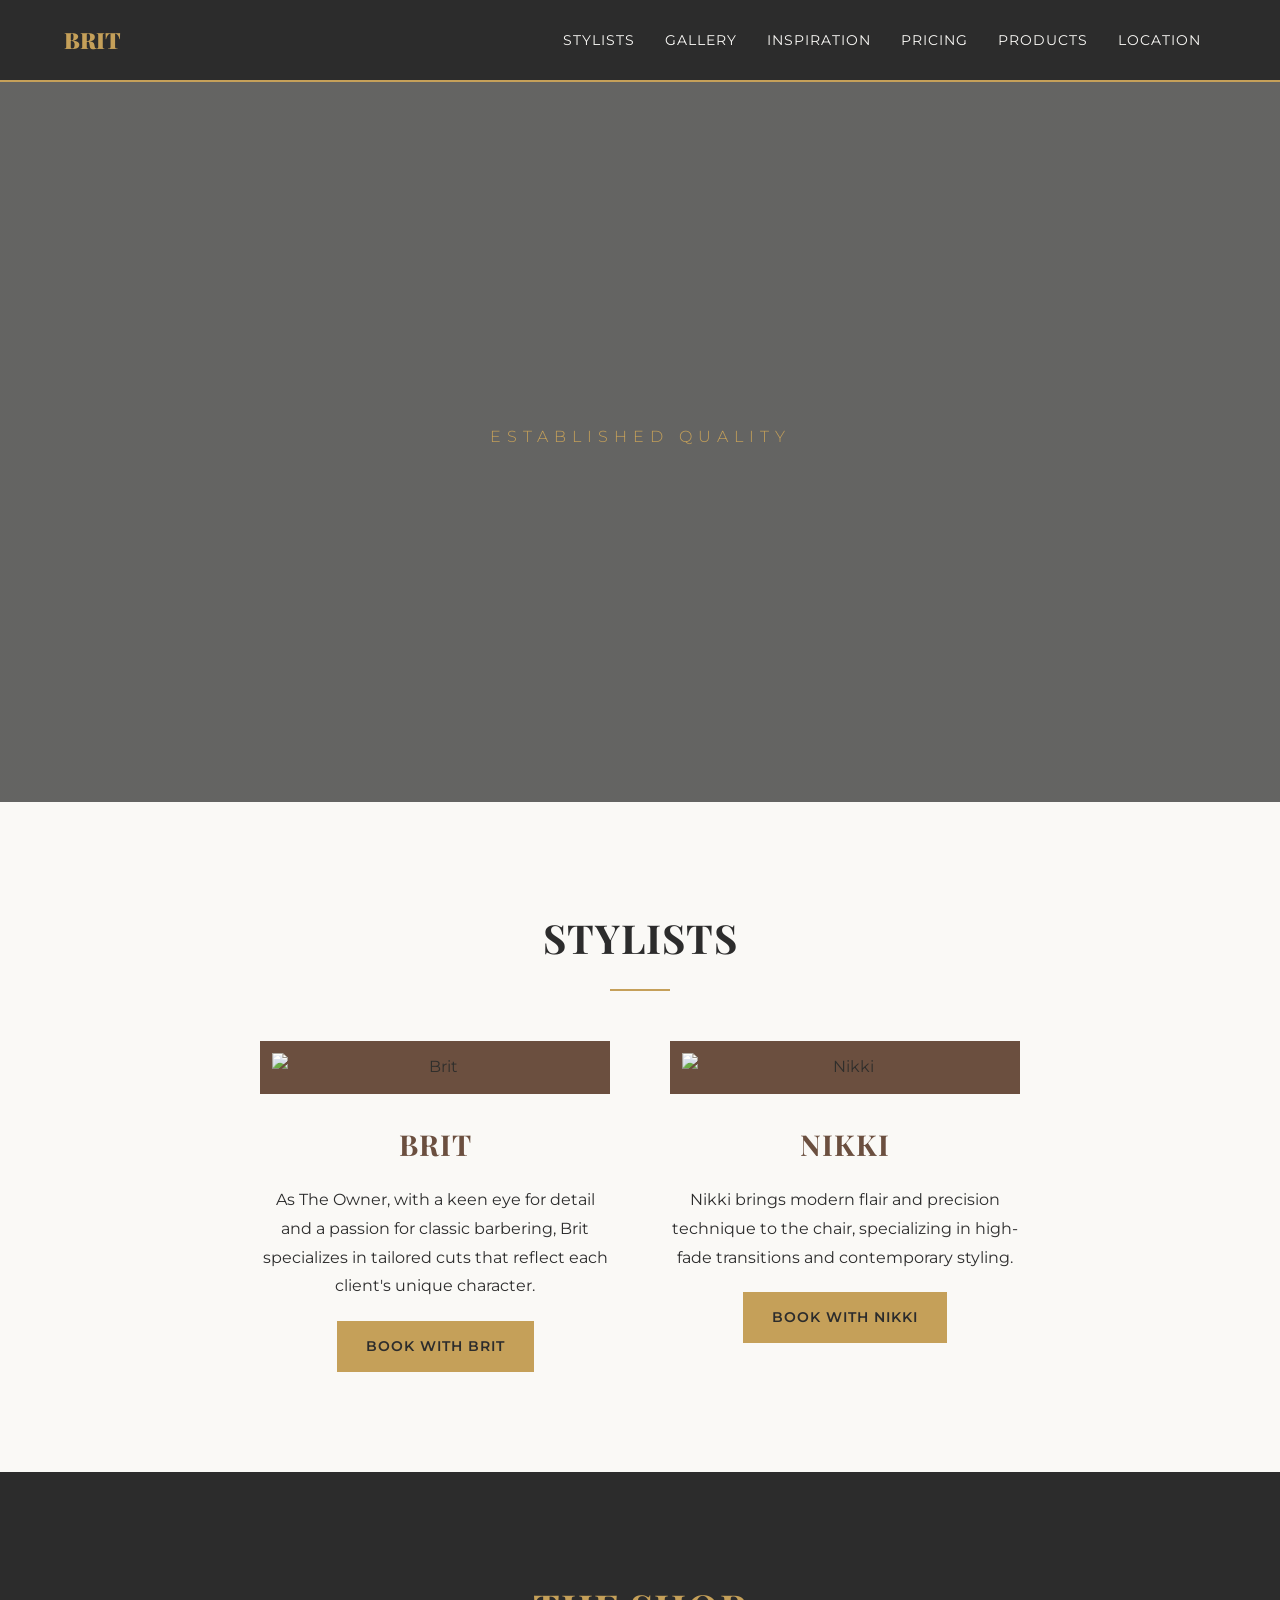
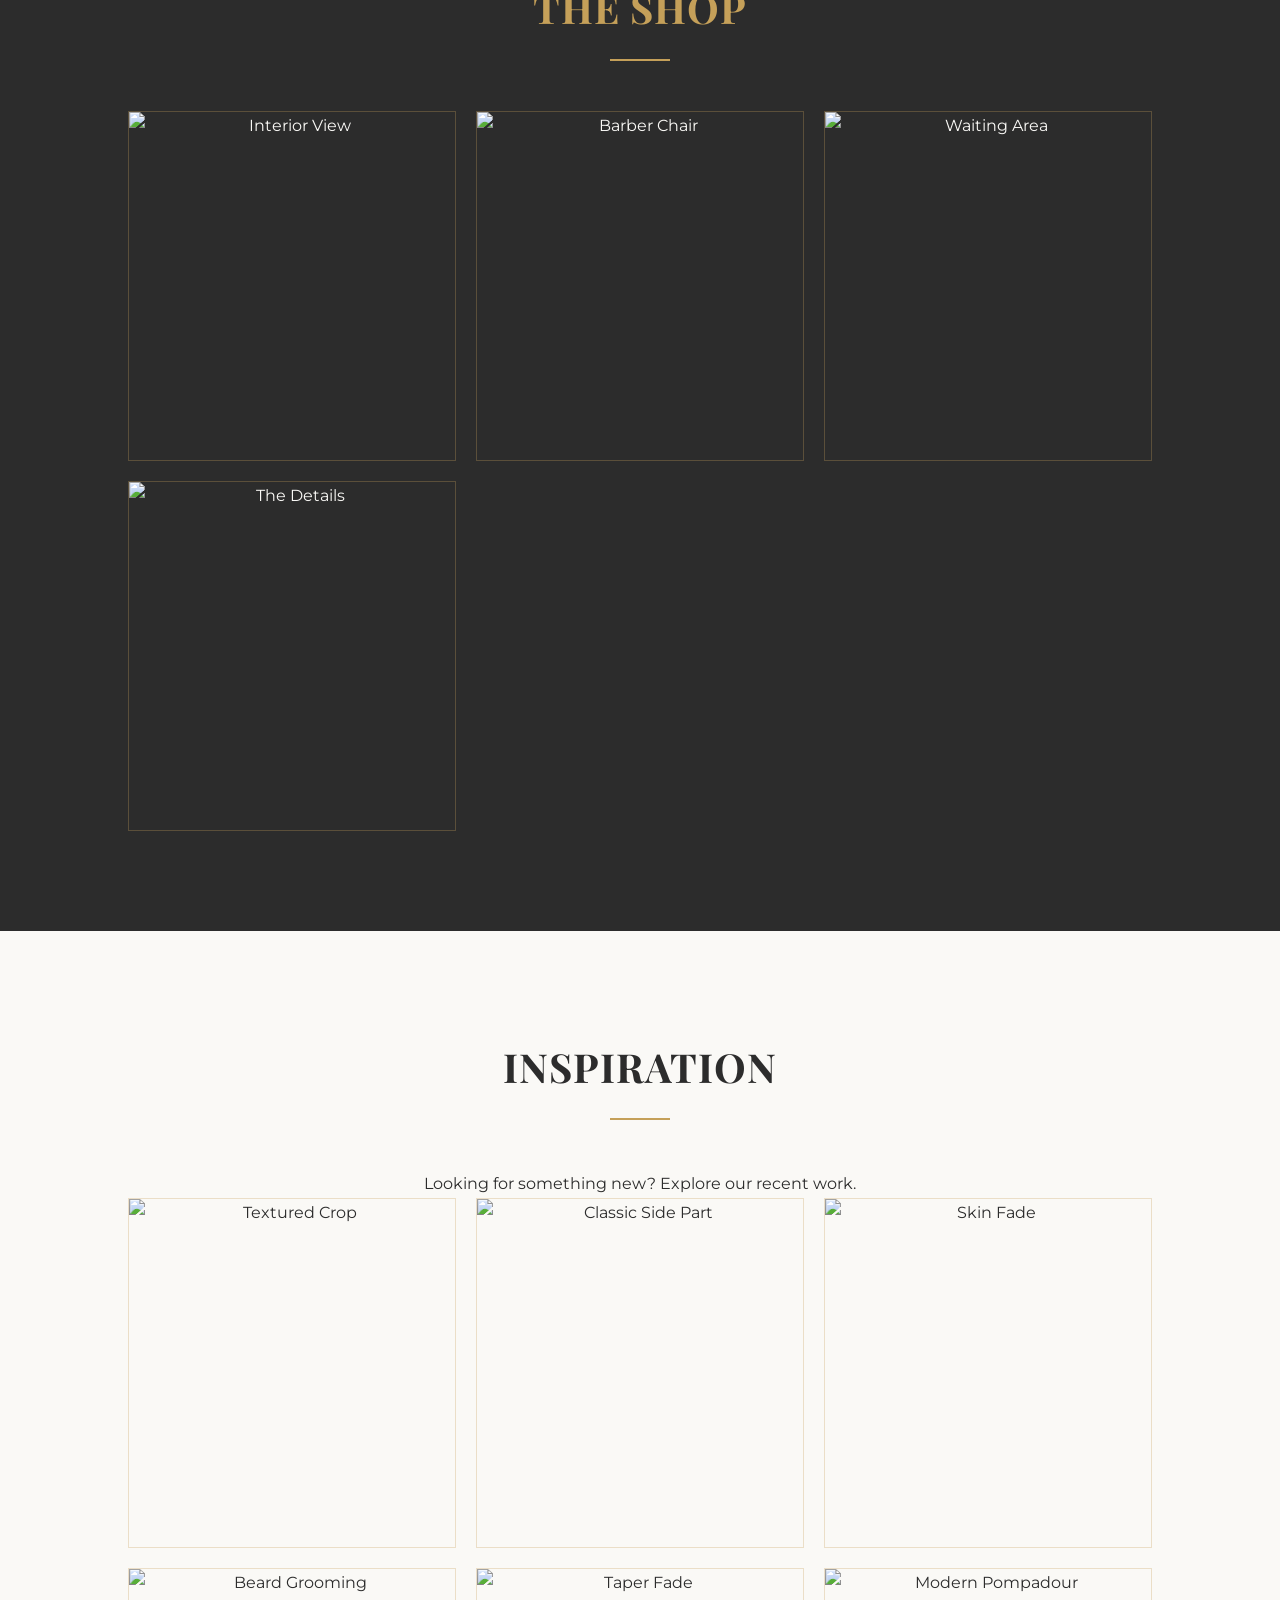
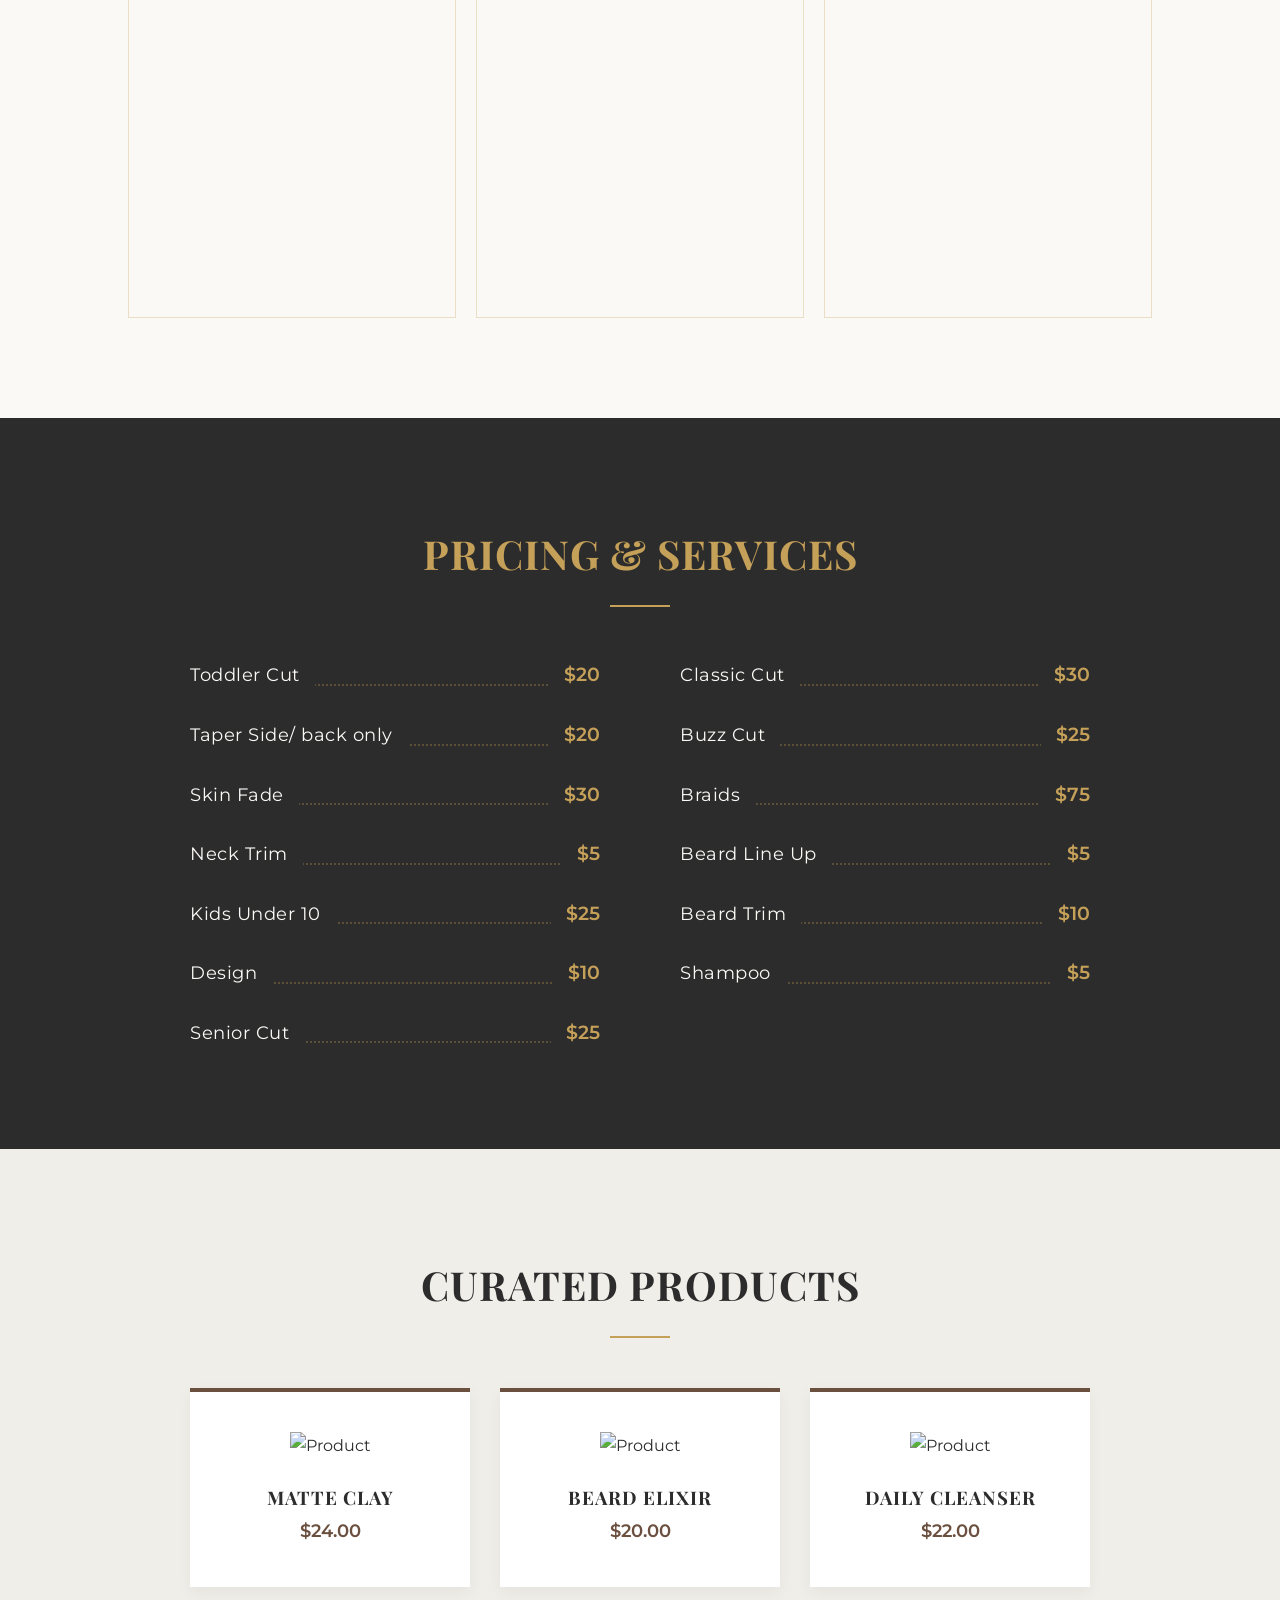
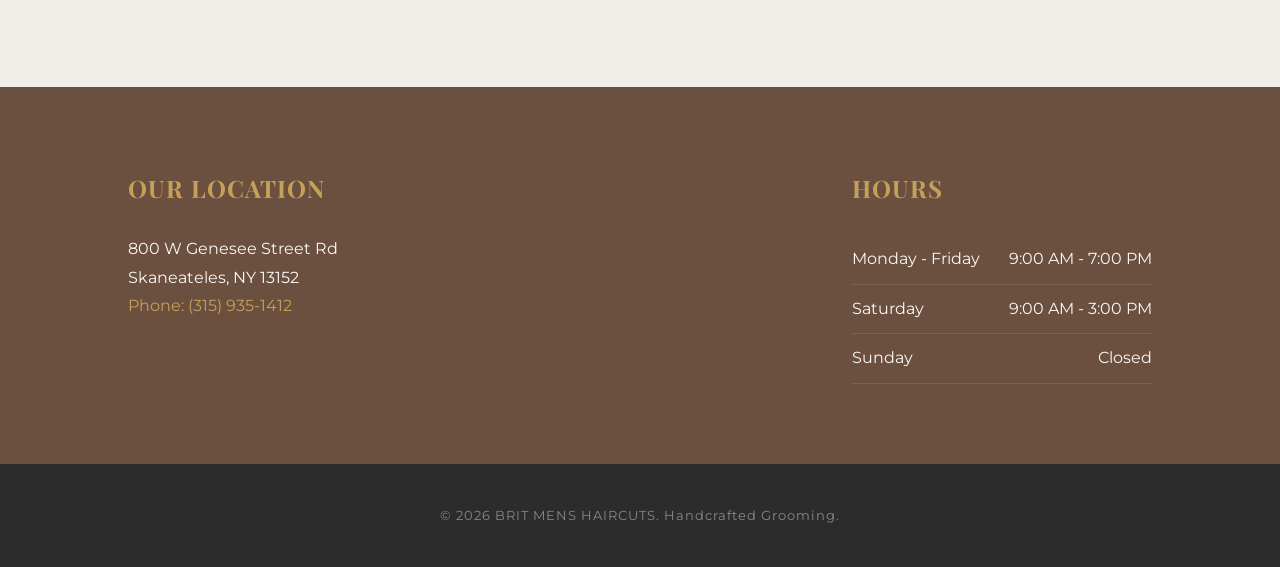
==== index.html @ ec67a9e3 "Remove heading from hero section Removed heading for 'BRIT MENS HAIRCUTS' from the hero section." ====
<!DOCTYPE html>
<html lang="en">
<head>
    <meta charset="UTF-8">
    <meta name="viewport" content="width=device-width, initial-scale=1.0">
    <title>BRIT | Premium Grooming</title>

    <link href="https://fonts.googleapis.com/css2?family=Montserrat:wght@300;400;600&family=Playfair+Display:ital,wght@0,700;0,900;1,700&display=swap" rel="stylesheet">

    <link rel="stylesheet" href="style.css">
</head>

<body>

    <nav>
        <div class="logo">BRIT </div>

        <ul class="nav-links">
            <li><a href="#stylists">Stylists</a></li>
            <li><a href="#gallery">Gallery</a></li>
            <li><a href="#inspiration">Inspiration</a></li>
            <li><a href="#pricing">Pricing</a></li>
            <li><a href="#products">Products</a></li>
            <li><a href="#info">Location</a></li>
        </ul>
    </nav>

    <header class="hero">
        <div class="hero-content">
            <p class="hero-subtitle">ESTABLISHED QUALITY</p>

    </header>

    <section id="stylists" class="section">

        <h2 class="section-title">Stylists</h2>

        <div class="stylist-container">

            <!-- BRIT -->
            <div class="stylist-card">

                <div class="img-frame">
                    <img src="brit.jpg" alt="Brit">
                </div>

                <h3>Brit</h3>

                <p>
                    As The Owner, with a keen eye for detail and a passion for
                    classic barbering, Brit specializes in tailored cuts that
                    reflect each client's unique character.
                </p>

                <a href="https://book.squareup.com/appointments/6clszbzpspv32l/location/LMTXCFDJTFKM6/services?buttonTextColor=ffffff&color=000000&locale=en&referrer=so"
                   class="stylist-book-btn">
                   Book With Brit
                </a>

            </div>

            <!-- NIKKI -->
            <div class="stylist-card">

                <div class="img-frame">
                    <img src="nikki.jpg" alt="Nikki">
                </div>

                <h3>Nikki</h3>

                <p>
                    Nikki brings modern flair and precision technique to the chair,
                    specializing in high-fade transitions and contemporary styling.
                </p>

                <a href="https://book.squareup.com/appointments/llkgmjyeghk27f/location/LXADZ5MVKC6RW/services?buttonTextColor=ffffff&color=4d4d4d&locale=en&referrer=so&team_member_id=TMaXLWyvo0pKPh-H"
                   class="stylist-book-btn">
                   Book With Nikki
                </a>

            </div>

        </div>

    </section>

    <section id="gallery" class="section bg-charcoal">

        <h2 class="section-title gold-text">The Shop</h2>

        <div class="grid">
            <img src="shop6.jpg" alt="Interior View">
            <img src="shop2.jpeg" alt="Barber Chair">
            <img src="shop3.jpg" alt="Waiting Area">
            <img src="shop4.jpg" alt="The Details">
        </div>

    </section>

    <section id="inspiration" class="section">

        <h2 class="section-title">Inspiration</h2>

        <p class="subtitle">
            Looking for something new? Explore our recent work.
        </p>

        <div class="grid">
            <img src="cut1.jpg" alt="Textured Crop">
            <img src="cut2.jpg" alt="Classic Side Part">
            <img src="cut3.jpg" alt="Skin Fade">
            <img src="cut4.jpg" alt="Beard Grooming">
            <img src="cut5.jpg" alt="Taper Fade">
            <img src="cut6.jpg" alt="Modern Pompadour">
        </div>

    </section>

    <section id="pricing" class="section bg-charcoal">

        <h2 class="section-title gold-text">
            Pricing & Services
        </h2>

        <div class="pricing-container">

            <ul class="pricing-list">

                <li>
                    <span class="service-name">Toddler Cut</span>
                    <span class="price-amount">$20</span>
                </li>

                <li>
                    <span class="service-name">Taper Side/ back only</span>
                    <span class="price-amount">$20</span>
                </li>

                <li>
                    <span class="service-name">Skin Fade</span>
                    <span class="price-amount">$30</span>
                </li>

                <li>
                    <span class="service-name">Neck Trim</span>
                    <span class="price-amount">$5</span>
                </li>

                <li>
                    <span class="service-name">Kids Under 10</span>
                    <span class="price-amount">$25</span>
                </li>

                <li>
                    <span class="service-name">Design</span>
                    <span class="price-amount">$10</span>
                </li>

                <li>
                    <span class="service-name">Senior Cut</span>
                    <span class="price-amount">$25</span>
                </li>

                <li>
                    <span class="service-name">Classic Cut</span>
                    <span class="price-amount">$30</span>
                </li>

                <li>
                    <span class="service-name">Buzz Cut</span>
                    <span class="price-amount">$25</span>
                </li>

                <li>
                    <span class="service-name">Braids</span>
                    <span class="price-amount">$75</span>
                </li>

                <li>
                    <span class="service-name">Beard Line Up</span>
                    <span class="price-amount">$5</span>
                </li>

                <li>
                    <span class="service-name">Beard Trim</span>
                    <span class="price-amount">$10</span>
                </li>

                <li>
                    <span class="service-name">Shampoo</span>
                    <span class="price-amount">$5</span>
                </li>

            </ul>

        </div>

    </section>

    <section id="products" class="section bg-offwhite">

        <h2 class="section-title">Curated Products</h2>

        <div class="product-container">

            <div class="product-card">
                <img src="pomade.jpg" alt="Product">
                <h3>Matte Clay</h3>
                <span class="price">$24.00</span>
            </div>

            <div class="product-card">
                <img src="oil.jpg" alt="Product">
                <h3>Beard Elixir</h3>
                <span class="price">$20.00</span>
            </div>

            <div class="product-card">
                <img src="wash.jpg" alt="Product">
                <h3>Daily Cleanser</h3>
                <span class="price">$22.00</span>
            </div>

        </div>

    </section>

    <section id="info" class="info-section">

        <div class="info-container">

            <div class="info-box">

                <h3>Our Location</h3>

                <p>
                    800 W Genesee Street Rd<br>
                    Skaneateles, NY 13152
                </p>

                <p class="gold-text">
                    Phone: (315) 935-1412
                </p>

            </div>

            <div class="info-box">

                <h3>Hours</h3>

                <ul class="hours-list">

                    <li>
                        <span>Monday - Friday</span>
                        <span>9:00 AM - 7:00 PM</span>
                    </li>

                    <li>
                        <span>Saturday</span>
                        <span>9:00 AM - 3:00 PM</span>
                    </li>

                    <li>
                        <span>Sunday</span>
                        <span>Closed</span>
                    </li>

                </ul>

            </div>

        </div>

    </section>

    <footer>
        <p>&copy; 2026 BRIT MENS HAIRCUTS. Handcrafted Grooming.</p>
    </footer>

</body>
</html>
---- style.css ----
/* MODERN CLASSIC PALETTE */
:root {
    --charcoal: #2C2C2C;
    --walnut: #6B4F3F;
    --gold: #C5A059;
    --off-white: #FAF9F6;
    --pure-white: #FFFFFF;
}

/* Base Styles */
* {
    margin: 0;
    padding: 0;
    box-sizing: border-box;
}

body {
    font-family: 'Montserrat', sans-serif;
    background-color: var(--off-white);
    color: var(--charcoal);
    line-height: 1.8;
    scroll-behavior: smooth;
}

h1,
h2,
h3 {
    font-family: 'Playfair Display', serif;
    text-transform: uppercase;
    letter-spacing: 1px;
}

/* Navigation */
nav {
    background-color: var(--charcoal);
    display: flex;
    justify-content: space-between;
    align-items: center;
    padding: 20px 5%;
    position: sticky;
    top: 0;
    z-index: 1000;
    border-bottom: 2px solid var(--gold);
}

.logo {
    color: var(--gold);
    font-weight: 900;
    font-size: 1.4rem;
    font-family: 'Playfair Display', serif;
}

.nav-links {
    display: flex;
    list-style: none;
}

.nav-links a {
    color: var(--off-white);
    text-decoration: none;
    margin: 0 15px;
    font-size: 0.85rem;
    font-weight: 400;
    text-transform: uppercase;
    letter-spacing: 1px;
    transition: color 0.3s;
}

.nav-links a:hover {
    color: var(--gold);
}

/* Buttons */
.btn-small {
    background: var(--gold);
    color: var(--charcoal);
    padding: 8px 18px;
    text-decoration: none;
    font-size: 0.8rem;
    font-weight: 600;
    text-transform: uppercase;
}

.btn-large {
    background: var(--gold);
    color: var(--charcoal);
    padding: 15px 40px;
    text-decoration: none;
    font-weight: 600;
    text-transform: uppercase;
    display: inline-block;
    transition: all 0.3s;
    border: 1px solid var(--gold);
}

.btn-large:hover {
    background: transparent;
    color: var(--gold);
}

/* Stylist Booking Buttons */
.stylist-book-btn {
    display: inline-block;
    margin-top: 20px;
    padding: 12px 28px;
    background: var(--gold);
    color: var(--charcoal);
    text-decoration: none;
    font-size: 0.85rem;
    font-weight: 600;
    text-transform: uppercase;
    letter-spacing: 1px;
    border: 1px solid var(--gold);
    transition: all 0.3s ease;
}

.stylist-book-btn:hover {
    background: transparent;
    color: var(--gold);
}

/* Hero Section */
.hero {
    height: 80vh;
    background:
        linear-gradient(rgba(0,0,0,0.6), rgba(0,0,0,0.6)),
        url('shop1.jpg') center/cover no-repeat;

    display: flex;
    align-items: center;
    justify-content: center;
    text-align: center;
    color: var(--off-white);
}

.hero-subtitle {
    letter-spacing: 6px;
    margin-bottom: 10px;
    font-weight: 300;
    color: var(--gold);
}

.hero h1 {
    font-size: 4rem;
    margin-bottom: 30px;
}

/* Sections */
.section {
    padding: 100px 10%;
    text-align: center;
}

.section-title {
    font-size: 2.5rem;
    margin-bottom: 50px;
}

.section-title::after {
    content: '';
    display: block;
    width: 60px;
    height: 2px;
    background: var(--gold);
    margin: 15px auto;
}

.bg-charcoal {
    background-color: var(--charcoal);
    color: var(--off-white);
}

.bg-offwhite {
    background-color: #f0eee9;
}

.gold-text {
    color: var(--gold);
}

/* Stylists */
.stylist-container {
    display: flex;
    justify-content: center;
    gap: 60px;
    flex-wrap: wrap;
}

.stylist-card {
    max-width: 350px;
}

.img-frame {
    border: 12px solid var(--walnut);
    margin-bottom: 25px;
    background-color: var(--walnut);
}

.stylist-card img {
    width: 100%;
    display: block;
    filter: sepia(20%);
}

.stylist-card h3 {
    font-size: 1.8rem;
    margin-bottom: 15px;
    color: var(--walnut);
}

/* Grids */
.grid {
    display: grid;
    grid-template-columns: repeat(auto-fit, minmax(280px, 1fr));
    gap: 20px;
}

.grid img {
    width: 100%;
    height: 350px;
    object-fit: cover;
    border: 1px solid rgba(197, 160, 89, 0.3);
    transition: transform 0.5s;
}

.grid img:hover {
    transform: scale(1.03);
}

/* Pricing Section */
.pricing-container {
    max-width: 900px;
    margin: 0 auto;
    text-align: left;
}

.pricing-list {
    list-style: none;
    column-count: 2;
    column-gap: 80px;
}

.pricing-list li {
    display: flex;
    justify-content: space-between;
    align-items: baseline;
    margin-bottom: 25px;
    font-size: 1.1rem;
    position: relative;
    break-inside: avoid;
}

/* Creates dotted lines between service and price */
.pricing-list li::before {
    content: '';
    position: absolute;
    bottom: 6px;
    left: 0;
    right: 0;
    height: 1px;
    border-bottom: 2px dotted rgba(197, 160, 89, 0.3);
    z-index: 1;
}

.pricing-list li .service-name {
    background-color: var(--charcoal);
    padding-right: 15px;
    z-index: 2;
    letter-spacing: 0.5px;
}

.pricing-list li .price-amount {
    background-color: var(--charcoal);
    padding-left: 15px;
    color: var(--gold);
    font-weight: 600;
    font-size: 1.2rem;
    z-index: 2;
}

/* Products */
.product-container {
    display: flex;
    justify-content: center;
    gap: 30px;
    flex-wrap: wrap;
}

.product-card {
    background: var(--pure-white);
    padding: 40px;
    width: 280px;
    box-shadow: 0 5px 15px rgba(0,0,0,0.05);
    border-top: 4px solid var(--walnut);
}

.product-card img {
    width: 100%;
    margin-bottom: 20px;
}

.price {
    font-weight: 600;
    color: var(--walnut);
    font-size: 1.1rem;
}

/* Info & Hours */
.info-section {
    background-color: var(--walnut);
    color: var(--off-white);
    padding: 80px 10%;
}

.info-container {
    display: flex;
    justify-content: space-between;
    flex-wrap: wrap;
    gap: 40px;
}

.info-box h3 {
    color: var(--gold);
    margin-bottom: 25px;
    font-size: 1.5rem;
}

.hours-list {
    list-style: none;
    min-width: 300px;
}

.hours-list li {
    display: flex;
    justify-content: space-between;
    border-bottom: 1px solid rgba(250, 249, 246, 0.1);
    padding: 10px 0;
}

footer {
    background: var(--charcoal);
    color: #888;
    text-align: center;
    padding: 40px;
    font-size: 0.8rem;
    letter-spacing: 1px;
}

/* Responsive */
@media (max-width: 768px) {

    .nav-links {
        display: none;
    }

    .hero h1 {
        font-size: 2.5rem;
    }

    .info-container {
        flex-direction: column;
        text-align: center;
    }

    .hours-list li {
        justify-content: center;
        gap: 20px;
    }

    .pricing-list {
        column-count: 1;
    }
}
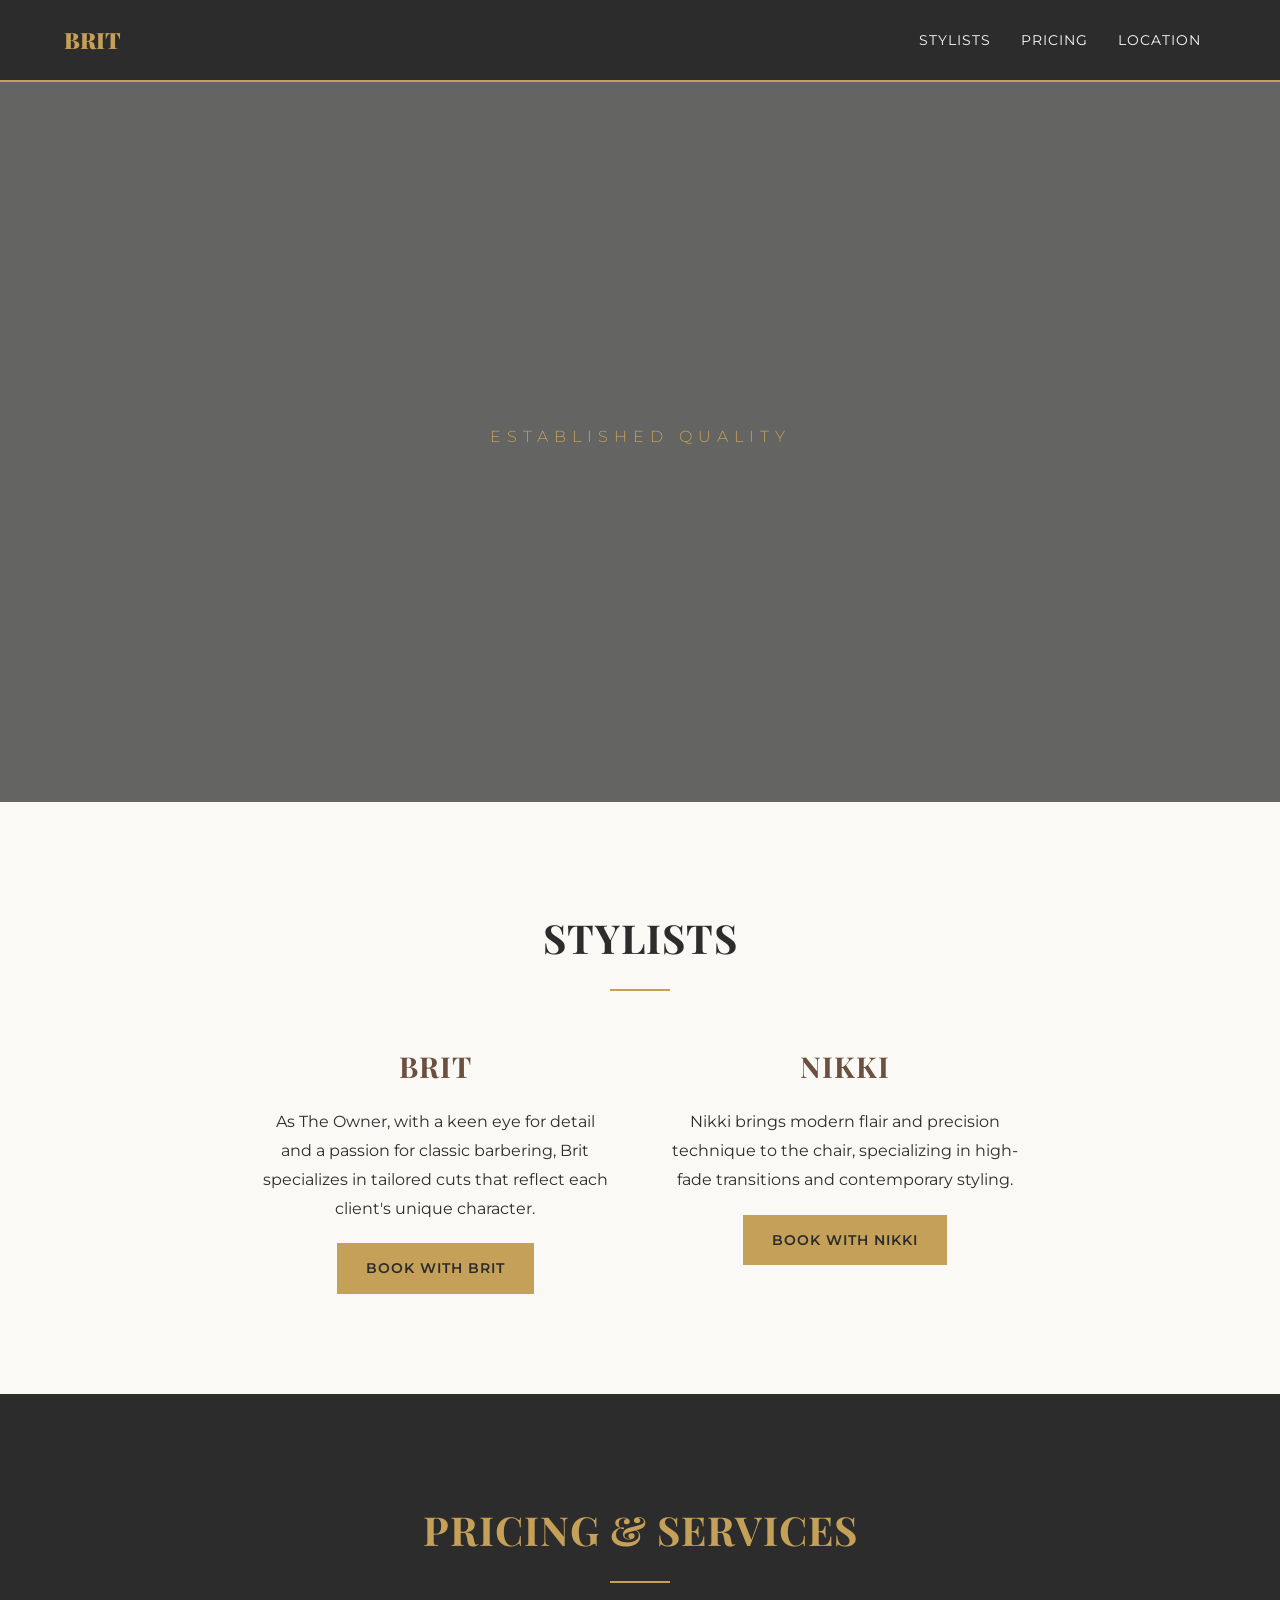
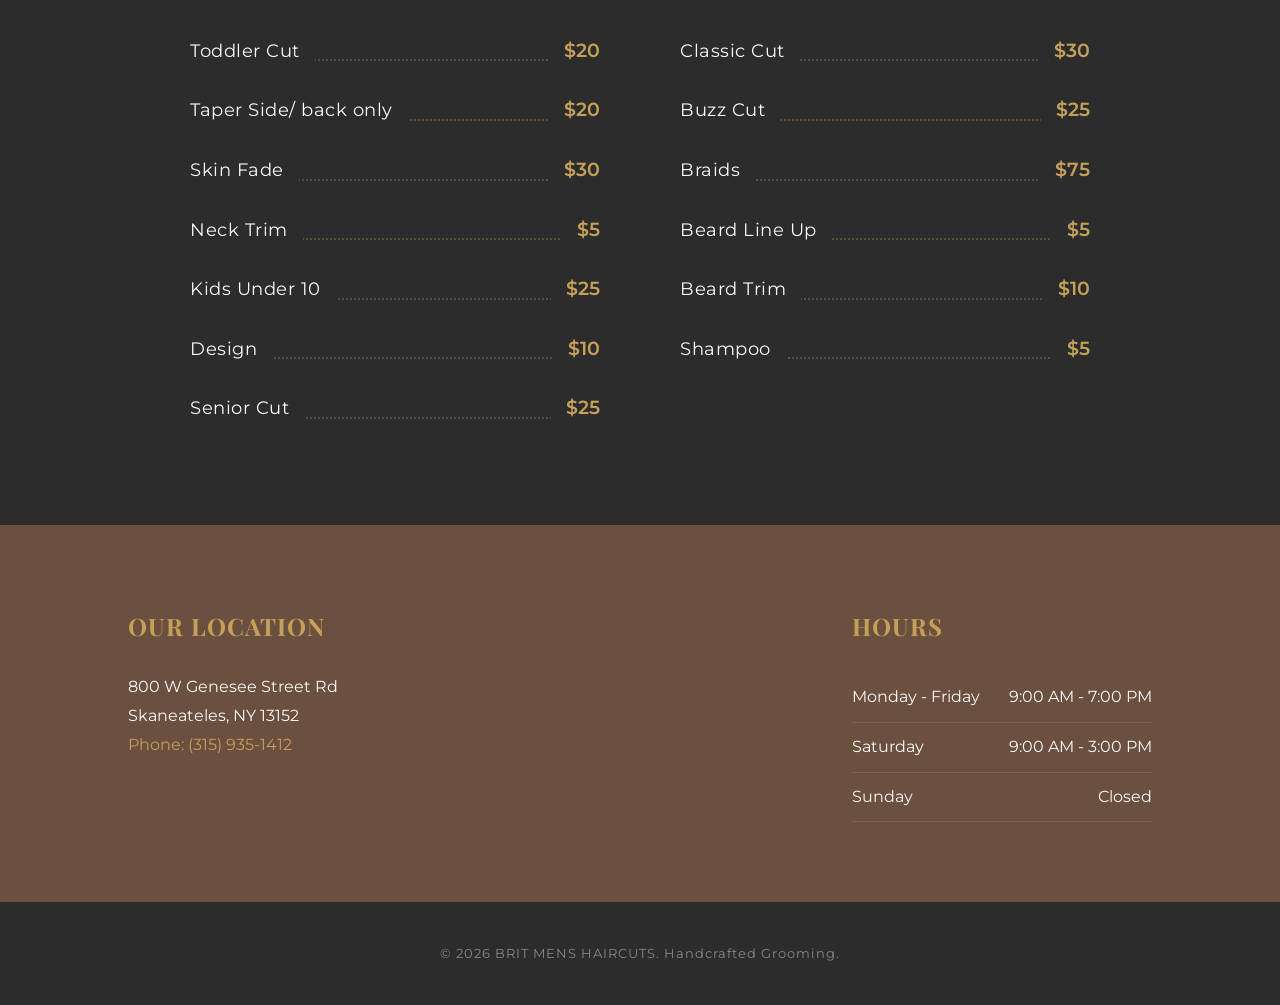
==== commit a50ecb25: "Change title and remove gallery/inspiration sections Updated the title and removed unused sections f" ====
--- a/index.html
+++ b/index.html
@@ -4,7 +4,7 @@
 <head>
     <meta charset="UTF-8">
     <meta name="viewport" content="width=device-width, initial-scale=1.0">
-    <title>BRIT | Premium Grooming</title>
+    <title>BRIT | Premium Haircuts</title>
 
     <link href="https://fonts.googleapis.com/css2?family=Montserrat:wght@300;400;600&family=Playfair+Display:ital,wght@0,700;0,900;1,700&display=swap" rel="stylesheet">
 
@@ -18,10 +18,7 @@
 
         <ul class="nav-links">
             <li><a href="#stylists">Stylists</a></li>
-            <li><a href="#gallery">Gallery</a></li>
-            <li><a href="#inspiration">Inspiration</a></li>
             <li><a href="#pricing">Pricing</a></li>
-            <li><a href="#products">Products</a></li>
             <li><a href="#info">Location</a></li>
         </ul>
     </nav>
@@ -29,7 +26,7 @@
     <header class="hero">
         <div class="hero-content">
             <p class="hero-subtitle">ESTABLISHED QUALITY</p>
-
+        </div>
     </header>
 
     <section id="stylists" class="section">
@@ -38,12 +35,7 @@
 
         <div class="stylist-container">
 
-            <!-- BRIT -->
             <div class="stylist-card">
-
-                <div class="img-frame">
-                    <img src="brit.jpg" alt="Brit">
-                </div>
 
                 <h3>Brit</h3>
 
@@ -60,12 +52,7 @@
 
             </div>
 
-            <!-- NIKKI -->
             <div class="stylist-card">
-
-                <div class="img-frame">
-                    <img src="nikki.jpg" alt="Nikki">
-                </div>
 
                 <h3>Nikki</h3>
 
@@ -85,38 +72,6 @@
 
     </section>
 
-    <section id="gallery" class="section bg-charcoal">
-
-        <h2 class="section-title gold-text">The Shop</h2>
-
-        <div class="grid">
-            <img src="shop6.jpg" alt="Interior View">
-            <img src="shop2.jpeg" alt="Barber Chair">
-            <img src="shop3.jpg" alt="Waiting Area">
-            <img src="shop4.jpg" alt="The Details">
-        </div>
-
-    </section>
-
-    <section id="inspiration" class="section">
-
-        <h2 class="section-title">Inspiration</h2>
-
-        <p class="subtitle">
-            Looking for something new? Explore our recent work.
-        </p>
-
-        <div class="grid">
-            <img src="cut1.jpg" alt="Textured Crop">
-            <img src="cut2.jpg" alt="Classic Side Part">
-            <img src="cut3.jpg" alt="Skin Fade">
-            <img src="cut4.jpg" alt="Beard Grooming">
-            <img src="cut5.jpg" alt="Taper Fade">
-            <img src="cut6.jpg" alt="Modern Pompadour">
-        </div>
-
-    </section>
-
     <section id="pricing" class="section bg-charcoal">
 
         <h2 class="section-title gold-text">
@@ -193,34 +148,6 @@
                 </li>
 
             </ul>
-
-        </div>
-
-    </section>
-
-    <section id="products" class="section bg-offwhite">
-
-        <h2 class="section-title">Curated Products</h2>
-
-        <div class="product-container">
-
-            <div class="product-card">
-                <img src="pomade.jpg" alt="Product">
-                <h3>Matte Clay</h3>
-                <span class="price">$24.00</span>
-            </div>
-
-            <div class="product-card">
-                <img src="oil.jpg" alt="Product">
-                <h3>Beard Elixir</h3>
-                <span class="price">$20.00</span>
-            </div>
-
-            <div class="product-card">
-                <img src="wash.jpg" alt="Product">
-                <h3>Daily Cleanser</h3>
-                <span class="price">$22.00</span>
-            </div>
 
         </div>
 
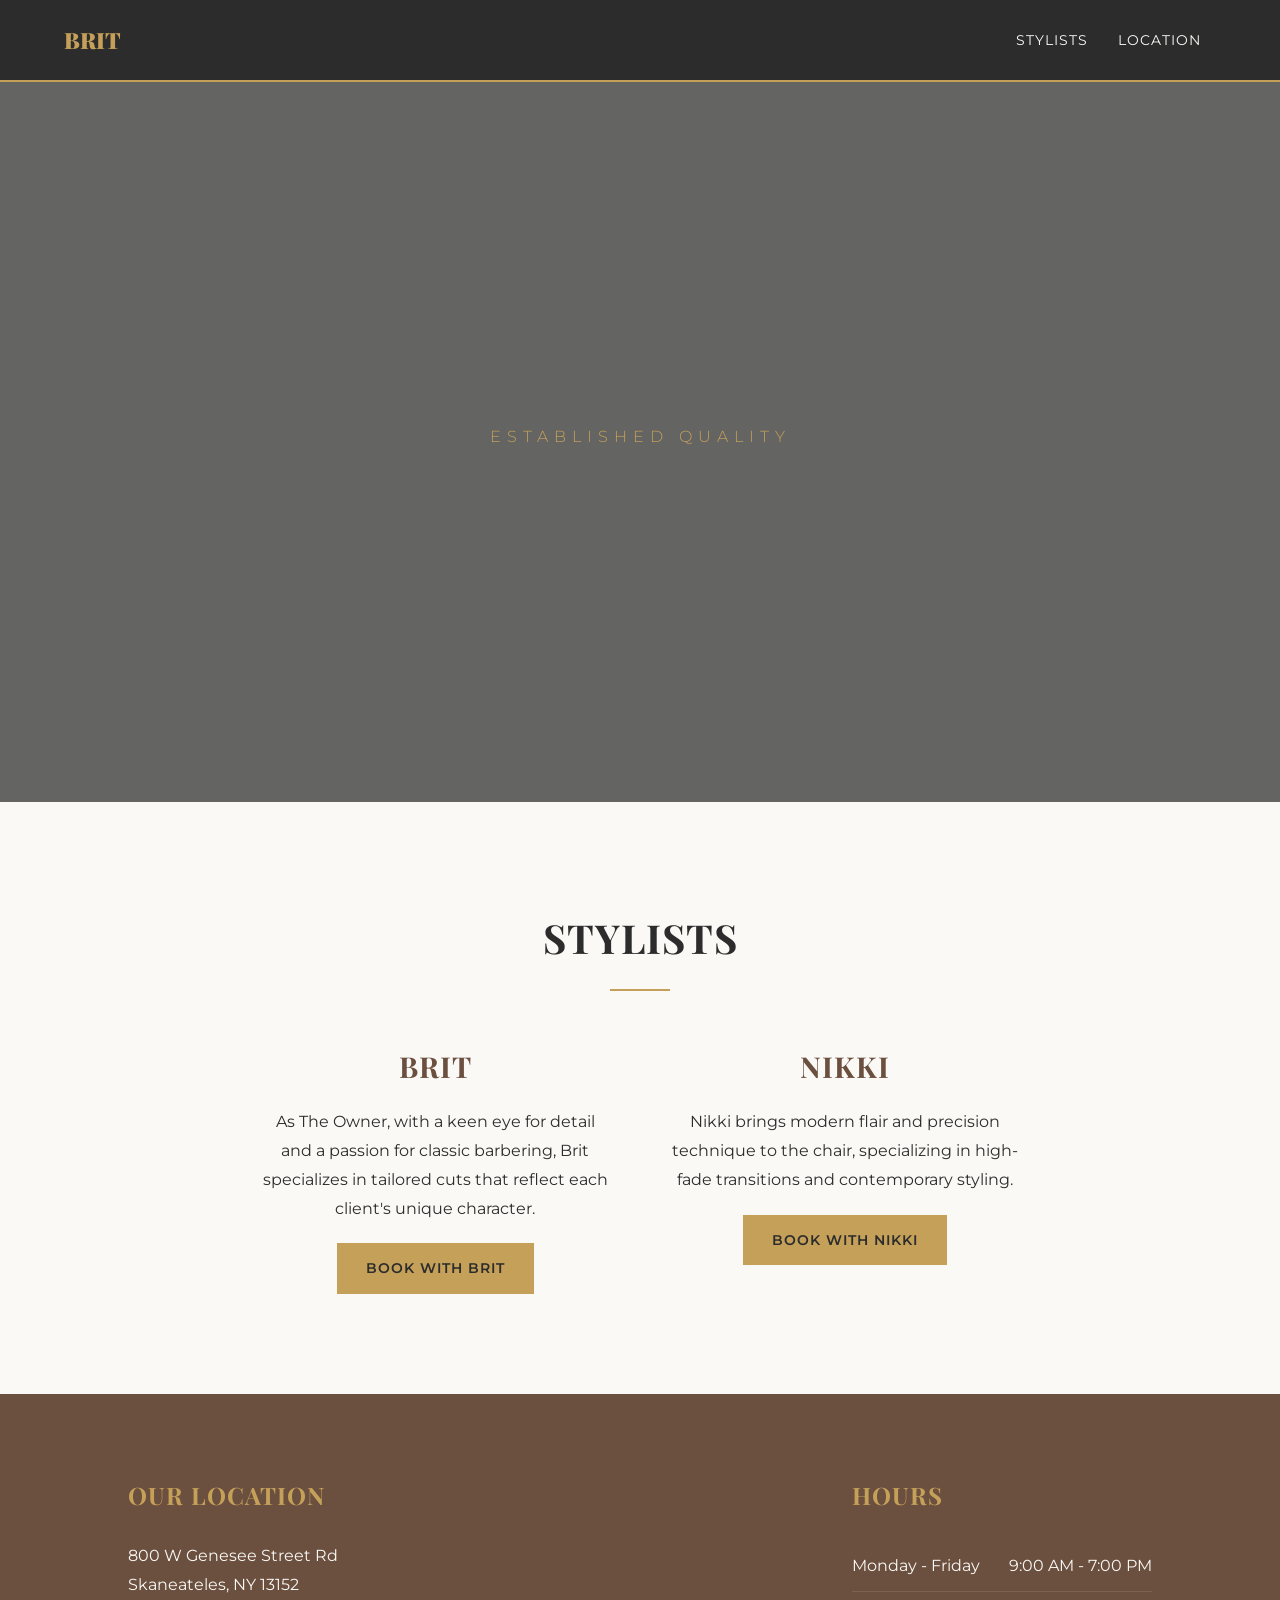
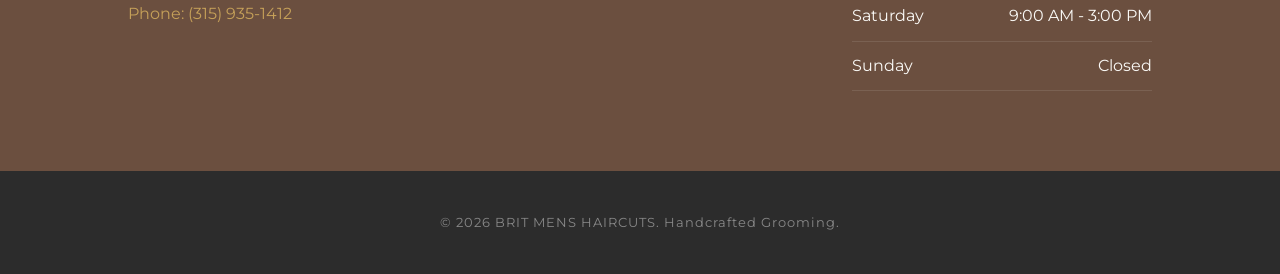
==== commit 6f905793: "Update index.html" ====
--- a/index.html
+++ b/index.html
@@ -1,4 +1,3 @@
-
 <!DOCTYPE html>
 <html lang="en">
 <head>
@@ -18,7 +17,6 @@
 
         <ul class="nav-links">
             <li><a href="#stylists">Stylists</a></li>
-            <li><a href="#pricing">Pricing</a></li>
             <li><a href="#info">Location</a></li>
         </ul>
     </nav>
@@ -36,118 +34,29 @@
         <div class="stylist-container">
 
             <div class="stylist-card">
-
                 <h3>Brit</h3>
-
                 <p>
                     As The Owner, with a keen eye for detail and a passion for
                     classic barbering, Brit specializes in tailored cuts that
                     reflect each client's unique character.
                 </p>
-
                 <a href="https://book.squareup.com/appointments/6clszbzpspv32l/location/LMTXCFDJTFKM6/services?buttonTextColor=ffffff&color=000000&locale=en&referrer=so"
                    class="stylist-book-btn">
                    Book With Brit
                 </a>
-
             </div>
 
             <div class="stylist-card">
-
                 <h3>Nikki</h3>
-
                 <p>
                     Nikki brings modern flair and precision technique to the chair,
                     specializing in high-fade transitions and contemporary styling.
                 </p>
-
                 <a href="https://book.squareup.com/appointments/llkgmjyeghk27f/location/LXADZ5MVKC6RW/services?buttonTextColor=ffffff&color=4d4d4d&locale=en&referrer=so&team_member_id=TMaXLWyvo0pKPh-H"
                    class="stylist-book-btn">
                    Book With Nikki
                 </a>
-
             </div>
-
-        </div>
-
-    </section>
-
-    <section id="pricing" class="section bg-charcoal">
-
-        <h2 class="section-title gold-text">
-            Pricing & Services
-        </h2>
-
-        <div class="pricing-container">
-
-            <ul class="pricing-list">
-
-                <li>
-                    <span class="service-name">Toddler Cut</span>
-                    <span class="price-amount">$20</span>
-                </li>
-
-                <li>
-                    <span class="service-name">Taper Side/ back only</span>
-                    <span class="price-amount">$20</span>
-                </li>
-
-                <li>
-                    <span class="service-name">Skin Fade</span>
-                    <span class="price-amount">$30</span>
-                </li>
-
-                <li>
-                    <span class="service-name">Neck Trim</span>
-                    <span class="price-amount">$5</span>
-                </li>
-
-                <li>
-                    <span class="service-name">Kids Under 10</span>
-                    <span class="price-amount">$25</span>
-                </li>
-
-                <li>
-                    <span class="service-name">Design</span>
-                    <span class="price-amount">$10</span>
-                </li>
-
-                <li>
-                    <span class="service-name">Senior Cut</span>
-                    <span class="price-amount">$25</span>
-                </li>
-
-                <li>
-                    <span class="service-name">Classic Cut</span>
-                    <span class="price-amount">$30</span>
-                </li>
-
-                <li>
-                    <span class="service-name">Buzz Cut</span>
-                    <span class="price-amount">$25</span>
-                </li>
-
-                <li>
-                    <span class="service-name">Braids</span>
-                    <span class="price-amount">$75</span>
-                </li>
-
-                <li>
-                    <span class="service-name">Beard Line Up</span>
-                    <span class="price-amount">$5</span>
-                </li>
-
-                <li>
-                    <span class="service-name">Beard Trim</span>
-                    <span class="price-amount">$10</span>
-                </li>
-
-                <li>
-                    <span class="service-name">Shampoo</span>
-                    <span class="price-amount">$5</span>
-                </li>
-
-            </ul>
 
         </div>
 
@@ -158,43 +67,32 @@
         <div class="info-container">
 
             <div class="info-box">
-
                 <h3>Our Location</h3>
-
                 <p>
                     800 W Genesee Street Rd<br>
                     Skaneateles, NY 13152
                 </p>
-
                 <p class="gold-text">
                     Phone: (315) 935-1412
                 </p>
-
             </div>
 
             <div class="info-box">
-
                 <h3>Hours</h3>
-
                 <ul class="hours-list">
-
                     <li>
                         <span>Monday - Friday</span>
                         <span>9:00 AM - 7:00 PM</span>
                     </li>
-
                     <li>
                         <span>Saturday</span>
                         <span>9:00 AM - 3:00 PM</span>
                     </li>
-
                     <li>
                         <span>Sunday</span>
                         <span>Closed</span>
                     </li>
-
                 </ul>
-
             </div>
 
         </div>
--- a/style.css
+++ b/style.css
@@ -126,7 +126,6 @@
     background:
         linear-gradient(rgba(0,0,0,0.6), rgba(0,0,0,0.6)),
         url('shop1.jpg') center/cover no-repeat;
-
     display: flex;
     align-items: center;
     justify-content: center;
@@ -191,41 +190,10 @@
     max-width: 350px;
 }
 
-.img-frame {
-    border: 12px solid var(--walnut);
-    margin-bottom: 25px;
-    background-color: var(--walnut);
-}
-
-.stylist-card img {
-    width: 100%;
-    display: block;
-    filter: sepia(20%);
-}
-
 .stylist-card h3 {
     font-size: 1.8rem;
     margin-bottom: 15px;
     color: var(--walnut);
-}
-
-/* Grids */
-.grid {
-    display: grid;
-    grid-template-columns: repeat(auto-fit, minmax(280px, 1fr));
-    gap: 20px;
-}
-
-.grid img {
-    width: 100%;
-    height: 350px;
-    object-fit: cover;
-    border: 1px solid rgba(197, 160, 89, 0.3);
-    transition: transform 0.5s;
-}
-
-.grid img:hover {
-    transform: scale(1.03);
 }
 
 /* Pricing Section */
@@ -279,33 +247,6 @@
     z-index: 2;
 }
 
-/* Products */
-.product-container {
-    display: flex;
-    justify-content: center;
-    gap: 30px;
-    flex-wrap: wrap;
-}
-
-.product-card {
-    background: var(--pure-white);
-    padding: 40px;
-    width: 280px;
-    box-shadow: 0 5px 15px rgba(0,0,0,0.05);
-    border-top: 4px solid var(--walnut);
-}
-
-.product-card img {
-    width: 100%;
-    margin-bottom: 20px;
-}
-
-.price {
-    font-weight: 600;
-    color: var(--walnut);
-    font-size: 1.1rem;
-}
-
 /* Info & Hours */
 .info-section {
     background-color: var(--walnut);
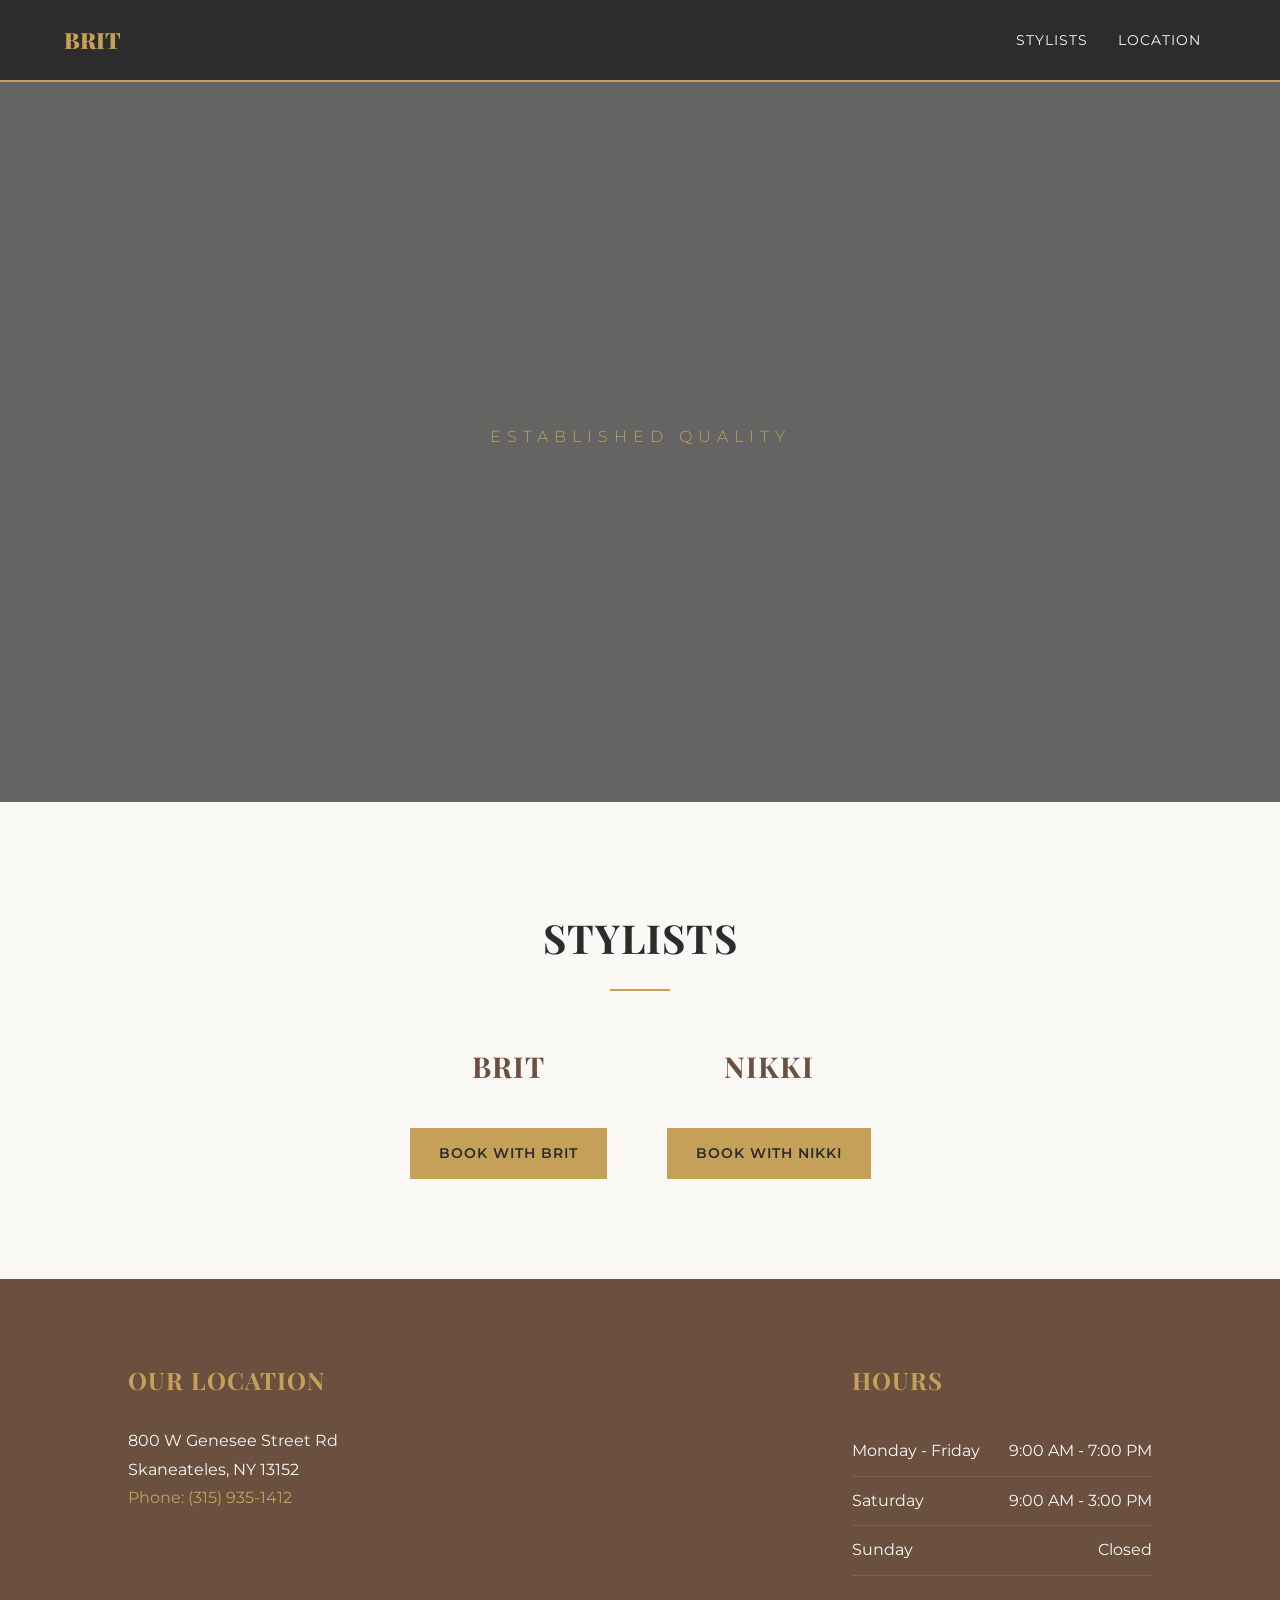
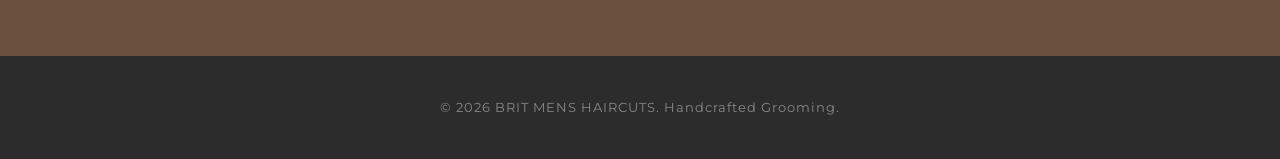
==== commit 06535648: "Remove stylist descriptions from index.html Removed descriptions for stylists Brit and Nikki." ====
--- a/index.html
+++ b/index.html
@@ -36,9 +36,7 @@
             <div class="stylist-card">
                 <h3>Brit</h3>
                 <p>
-                    As The Owner, with a keen eye for detail and a passion for
-                    classic barbering, Brit specializes in tailored cuts that
-                    reflect each client's unique character.
+                
                 </p>
                 <a href="https://book.squareup.com/appointments/6clszbzpspv32l/location/LMTXCFDJTFKM6/services?buttonTextColor=ffffff&color=000000&locale=en&referrer=so"
                    class="stylist-book-btn">
@@ -49,8 +47,7 @@
             <div class="stylist-card">
                 <h3>Nikki</h3>
                 <p>
-                    Nikki brings modern flair and precision technique to the chair,
-                    specializing in high-fade transitions and contemporary styling.
+                    
                 </p>
                 <a href="https://book.squareup.com/appointments/llkgmjyeghk27f/location/LXADZ5MVKC6RW/services?buttonTextColor=ffffff&color=4d4d4d&locale=en&referrer=so&team_member_id=TMaXLWyvo0pKPh-H"
                    class="stylist-book-btn">
--- a/style.css
+++ b/style.css
@@ -1,4 +1,3 @@
-
 /* MODERN CLASSIC PALETTE */
 :root {
     --charcoal: #2C2C2C;
@@ -23,9 +22,7 @@
     scroll-behavior: smooth;
 }
 
-h1,
-h2,
-h3 {
+h1, h2, h3 {
     font-family: 'Playfair Display', serif;
     text-transform: uppercase;
     letter-spacing: 1px;
@@ -68,34 +65,6 @@
 }
 
 .nav-links a:hover {
-    color: var(--gold);
-}
-
-/* Buttons */
-.btn-small {
-    background: var(--gold);
-    color: var(--charcoal);
-    padding: 8px 18px;
-    text-decoration: none;
-    font-size: 0.8rem;
-    font-weight: 600;
-    text-transform: uppercase;
-}
-
-.btn-large {
-    background: var(--gold);
-    color: var(--charcoal);
-    padding: 15px 40px;
-    text-decoration: none;
-    font-weight: 600;
-    text-transform: uppercase;
-    display: inline-block;
-    transition: all 0.3s;
-    border: 1px solid var(--gold);
-}
-
-.btn-large:hover {
-    background: transparent;
     color: var(--gold);
 }
 
@@ -140,11 +109,6 @@
     color: var(--gold);
 }
 
-.hero h1 {
-    font-size: 4rem;
-    margin-bottom: 30px;
-}
-
 /* Sections */
 .section {
     padding: 100px 10%;
@@ -165,15 +129,6 @@
     margin: 15px auto;
 }
 
-.bg-charcoal {
-    background-color: var(--charcoal);
-    color: var(--off-white);
-}
-
-.bg-offwhite {
-    background-color: #f0eee9;
-}
-
 .gold-text {
     color: var(--gold);
 }
@@ -194,57 +149,6 @@
     font-size: 1.8rem;
     margin-bottom: 15px;
     color: var(--walnut);
-}
-
-/* Pricing Section */
-.pricing-container {
-    max-width: 900px;
-    margin: 0 auto;
-    text-align: left;
-}
-
-.pricing-list {
-    list-style: none;
-    column-count: 2;
-    column-gap: 80px;
-}
-
-.pricing-list li {
-    display: flex;
-    justify-content: space-between;
-    align-items: baseline;
-    margin-bottom: 25px;
-    font-size: 1.1rem;
-    position: relative;
-    break-inside: avoid;
-}
-
-/* Creates dotted lines between service and price */
-.pricing-list li::before {
-    content: '';
-    position: absolute;
-    bottom: 6px;
-    left: 0;
-    right: 0;
-    height: 1px;
-    border-bottom: 2px dotted rgba(197, 160, 89, 0.3);
-    z-index: 1;
-}
-
-.pricing-list li .service-name {
-    background-color: var(--charcoal);
-    padding-right: 15px;
-    z-index: 2;
-    letter-spacing: 0.5px;
-}
-
-.pricing-list li .price-amount {
-    background-color: var(--charcoal);
-    padding-left: 15px;
-    color: var(--gold);
-    font-weight: 600;
-    font-size: 1.2rem;
-    z-index: 2;
 }
 
 /* Info & Hours */
@@ -290,7 +194,6 @@
 
 /* Responsive */
 @media (max-width: 768px) {
-
     .nav-links {
         display: none;
     }
@@ -308,8 +211,4 @@
         justify-content: center;
         gap: 20px;
     }
-
-    .pricing-list {
-        column-count: 1;
-    }
-}
+}
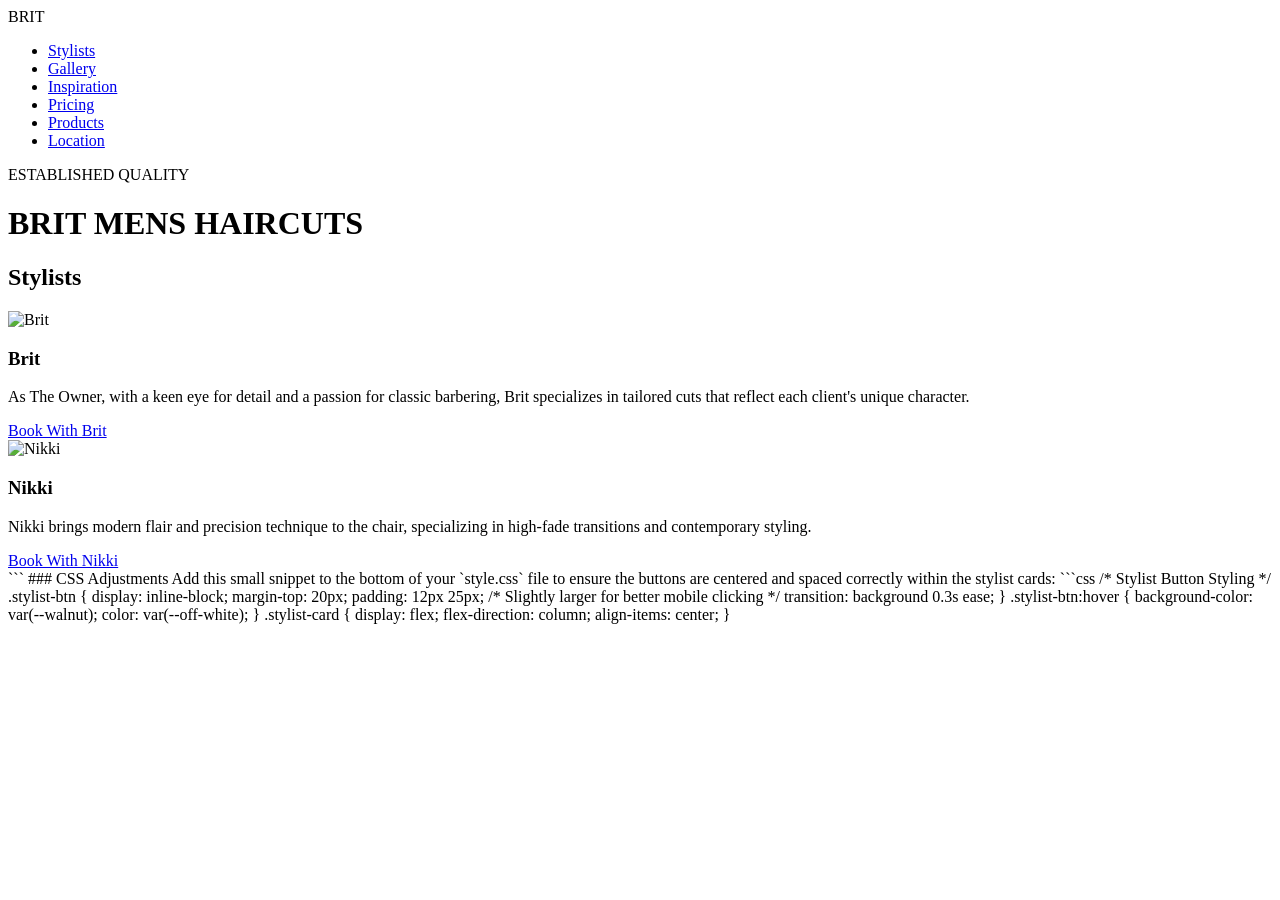
==== commit 65b84016: "Update index.html" ====
--- a/index.html
+++ b/index.html
@@ -1,104 +1,68 @@
-<!DOCTYPE html>
-<html lang="en">
-<head>
-    <meta charset="UTF-8">
-    <meta name="viewport" content="width=device-width, initial-scale=1.0">
-    <title>BRIT | Premium Haircuts</title>
-
-    <link href="https://fonts.googleapis.com/css2?family=Montserrat:wght@300;400;600&family=Playfair+Display:ital,wght@0,700;0,900;1,700&display=swap" rel="stylesheet">
-
-    <link rel="stylesheet" href="style.css">
-</head>
-
 <body>
 
     <nav>
         <div class="logo">BRIT </div>
-
         <ul class="nav-links">
             <li><a href="#stylists">Stylists</a></li>
+            <li><a href="#gallery">Gallery</a></li>
+            <li><a href="#inspiration">Inspiration</a></li>
+            <li><a href="#pricing">Pricing</a></li>
+            <li><a href="#products">Products</a></li>
             <li><a href="#info">Location</a></li>
         </ul>
-    </nav>
+        </nav>
 
     <header class="hero">
         <div class="hero-content">
             <p class="hero-subtitle">ESTABLISHED QUALITY</p>
-        </div>
+            <h1>BRIT MENS HAIRCUTS</h1>
+            </div>
     </header>
 
     <section id="stylists" class="section">
-
         <h2 class="section-title">Stylists</h2>
-
         <div class="stylist-container">
-
             <div class="stylist-card">
+                <div class="img-frame">
+                    <img src="brit.jpg" alt="Brit">
+                </div>
                 <h3>Brit</h3>
-                <p>
-                
-                </p>
-                <a href="https://book.squareup.com/appointments/6clszbzpspv32l/location/LMTXCFDJTFKM6/services?buttonTextColor=ffffff&color=000000&locale=en&referrer=so"
-                   class="stylist-book-btn">
-                   Book With Brit
-                </a>
+                <p>As The Owner, with a keen eye for detail and a passion for classic barbering, Brit specializes in tailored cuts that reflect each client's unique character.</p>
+                <a href="https://book.squareup.com/appointments/6clszbzpspv32l/location/LMTXCFDJTFKM6/services?buttonTextColor=ffffff&color=000000&locale=en&referrer=so" class="btn-small stylist-btn">Book With Brit</a>
             </div>
 
             <div class="stylist-card">
+                <div class="img-frame">
+                    <img src="nikki.jpg" alt="Nikki">
+                </div>
                 <h3>Nikki</h3>
-                <p>
-                    
-                </p>
-                <a href="https://book.squareup.com/appointments/llkgmjyeghk27f/location/LXADZ5MVKC6RW/services?buttonTextColor=ffffff&color=4d4d4d&locale=en&referrer=so&team_member_id=TMaXLWyvo0pKPh-H"
-                   class="stylist-book-btn">
-                   Book With Nikki
-                </a>
+                <p>Nikki brings modern flair and precision technique to the chair, specializing in high-fade transitions and contemporary styling.</p>
+                <a href="https://book.squareup.com/appointments/llkgmjyeghk27f/location/LXADZ5MVKC6RW/services?buttonTextColor=ffffff&color=4d4d4d&locale=en&referrer=so&team_member_id=TMaXLWyvo0pKPh-H" class="btn-small stylist-btn">Book With Nikki</a>
             </div>
-
         </div>
-
     </section>
 
-    <section id="info" class="info-section">
+    ```
 
-        <div class="info-container">
+### CSS Adjustments
+Add this small snippet to the bottom of your `style.css` file to ensure the buttons are centered and spaced correctly within the stylist cards:
 
-            <div class="info-box">
-                <h3>Our Location</h3>
-                <p>
-                    800 W Genesee Street Rd<br>
-                    Skaneateles, NY 13152
-                </p>
-                <p class="gold-text">
-                    Phone: (315) 935-1412
-                </p>
-            </div>
+```css
+/* Stylist Button Styling */
+.stylist-btn {
+    display: inline-block;
+    margin-top: 20px;
+    padding: 12px 25px; /* Slightly larger for better mobile clicking */
+    transition: background 0.3s ease;
+}
 
-            <div class="info-box">
-                <h3>Hours</h3>
-                <ul class="hours-list">
-                    <li>
-                        <span>Monday - Friday</span>
-                        <span>9:00 AM - 7:00 PM</span>
-                    </li>
-                    <li>
-                        <span>Saturday</span>
-                        <span>9:00 AM - 3:00 PM</span>
-                    </li>
-                    <li>
-                        <span>Sunday</span>
-                        <span>Closed</span>
-                    </li>
-                </ul>
-            </div>
+.stylist-btn:hover {
+    background-color: var(--walnut);
+    color: var(--off-white);
+}
 
-        </div>
-
-    </section>
-
-    <footer>
-        <p>&copy; 2026 BRIT MENS HAIRCUTS. Handcrafted Grooming.</p>
-    </footer>
-
-</body>
-</html>
+.stylist-card {
+    display: flex;
+    flex-direction: column;
+    align-items: center;
+}
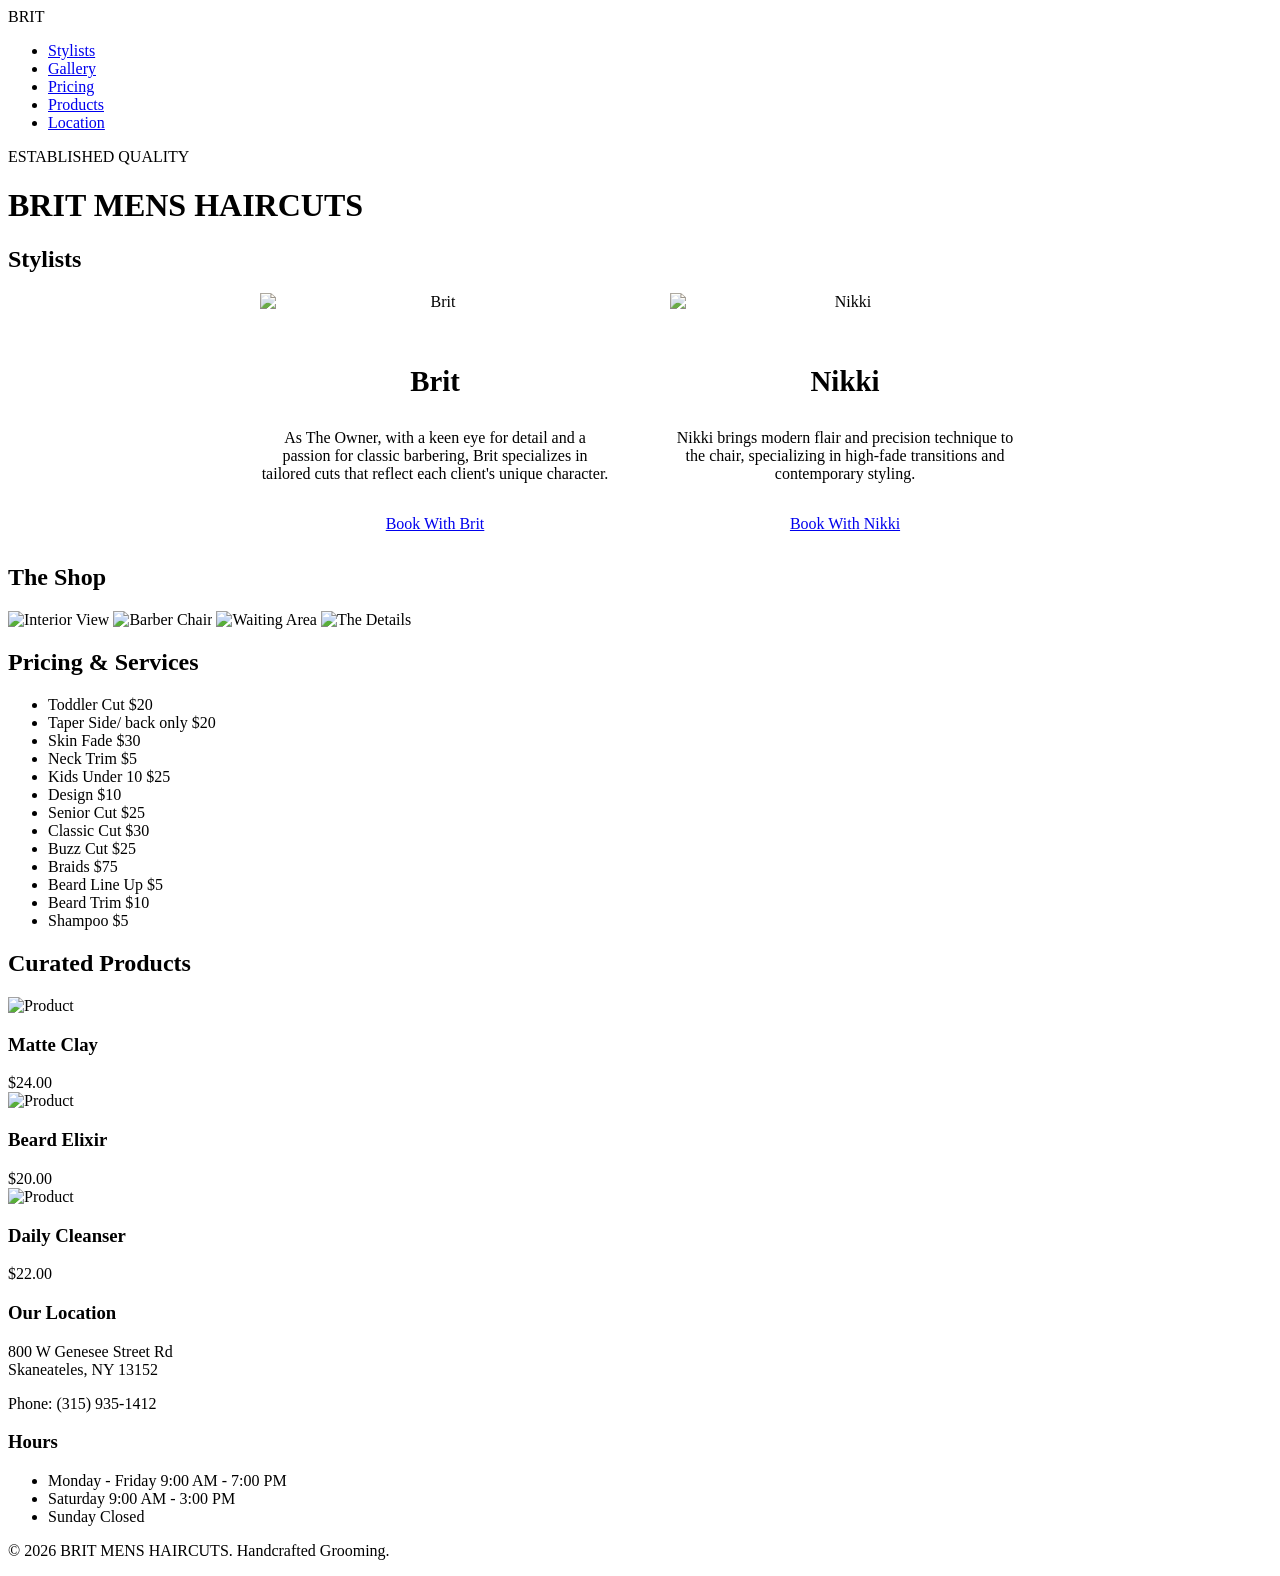
==== commit 40155194: "Refactor index.html structure and navigation links Removed 'Inspiration' link from navigation and ad" ====
--- a/index.html
+++ b/index.html
@@ -1,3 +1,12 @@
+<!DOCTYPE html>
+<html lang="en">
+<head>
+    <meta charset="UTF-8">
+    <meta name="viewport" content="width=device-width, initial-scale=1.0">
+    <title>BRIT | Premium Grooming</title>
+    <link href="https://fonts.googleapis.com/css2?family=Montserrat:wght@300;400;600&family=Playfair+Display:ital,wght@0,700;0,900;1,700&display=swap" rel="stylesheet">
+    <link rel="stylesheet" href="style.css">
+</head>
 <body>
 
     <nav>
@@ -5,18 +14,17 @@
         <ul class="nav-links">
             <li><a href="#stylists">Stylists</a></li>
             <li><a href="#gallery">Gallery</a></li>
-            <li><a href="#inspiration">Inspiration</a></li>
             <li><a href="#pricing">Pricing</a></li>
             <li><a href="#products">Products</a></li>
             <li><a href="#info">Location</a></li>
         </ul>
-        </nav>
+    </nav>
 
     <header class="hero">
         <div class="hero-content">
             <p class="hero-subtitle">ESTABLISHED QUALITY</p>
             <h1>BRIT MENS HAIRCUTS</h1>
-            </div>
+        </div>
     </header>
 
     <section id="stylists" class="section">
@@ -30,7 +38,6 @@
                 <p>As The Owner, with a keen eye for detail and a passion for classic barbering, Brit specializes in tailored cuts that reflect each client's unique character.</p>
                 <a href="https://book.squareup.com/appointments/6clszbzpspv32l/location/LMTXCFDJTFKM6/services?buttonTextColor=ffffff&color=000000&locale=en&referrer=so" class="btn-small stylist-btn">Book With Brit</a>
             </div>
-
             <div class="stylist-card">
                 <div class="img-frame">
                     <img src="nikki.jpg" alt="Nikki">
@@ -42,27 +49,79 @@
         </div>
     </section>
 
-    ```
+    <section id="gallery" class="section bg-charcoal">
+        <h2 class="section-title gold-text">The Shop</h2>
+        <div class="grid">
+            <img src="shop6.jpg" alt="Interior View">
+            <img src="shop2.jpeg" alt="Barber Chair">
+            <img src="shop3.jpg" alt="Waiting Area">
+            <img src="shop4.jpg" alt="The Details">
+        </div>
+    </section>
 
-### CSS Adjustments
-Add this small snippet to the bottom of your `style.css` file to ensure the buttons are centered and spaced correctly within the stylist cards:
+    <section id="pricing" class="section bg-charcoal">
+        <h2 class="section-title gold-text">Pricing & Services</h2>
+        <div class="pricing-container">
+            <ul class="pricing-list">
+                <li><span class="service-name">Toddler Cut</span> <span class="price-amount">$20</span></li>
+                <li><span class="service-name">Taper Side/ back only</span> <span class="price-amount">$20</span></li>
+                <li><span class="service-name">Skin Fade</span> <span class="price-amount">$30</span></li>
+                <li><span class="service-name">Neck Trim</span> <span class="price-amount">$5</span></li>
+                <li><span class="service-name">Kids Under 10</span> <span class="price-amount">$25</span></li>
+                <li><span class="service-name">Design</span> <span class="price-amount">$10</span></li>
+                <li><span class="service-name">Senior Cut</span> <span class="price-amount">$25</span></li>
+                <li><span class="service-name">Classic Cut</span> <span class="price-amount">$30</span></li>
+                <li><span class="service-name">Buzz Cut</span> <span class="price-amount">$25</span></li>
+                <li><span class="service-name">Braids</span> <span class="price-amount">$75</span></li>
+                <li><span class="service-name">Beard Line Up</span> <span class="price-amount">$5</span></li>
+                <li><span class="service-name">Beard Trim</span> <span class="price-amount">$10</span></li>
+                <li><span class="service-name">Shampoo</span> <span class="price-amount">$5</span></li>
+            </ul>
+        </div>
+    </section>
 
-```css
-/* Stylist Button Styling */
-.stylist-btn {
-    display: inline-block;
-    margin-top: 20px;
-    padding: 12px 25px; /* Slightly larger for better mobile clicking */
-    transition: background 0.3s ease;
-}
+    <section id="products" class="section bg-offwhite">
+        <h2 class="section-title">Curated Products</h2>
+        <div class="product-container">
+            <div class="product-card">
+                <img src="pomade.jpg" alt="Product">
+                <h3>Matte Clay</h3>
+                <span class="price">$24.00</span>
+            </div>
+            <div class="product-card">
+                <img src="oil.jpg" alt="Product">
+                <h3>Beard Elixir</h3>
+                <span class="price">$20.00</span>
+            </div>
+            <div class="product-card">
+                <img src="wash.jpg" alt="Product">
+                <h3>Daily Cleanser</h3>
+                <span class="price">$22.00</span>
+            </div>
+        </div>
+    </section>
 
-.stylist-btn:hover {
-    background-color: var(--walnut);
-    color: var(--off-white);
-}
+    <section id="info" class="info-section">
+        <div class="info-container">
+            <div class="info-box">
+                <h3>Our Location</h3>
+                <p>800 W Genesee Street Rd<br>Skaneateles, NY 13152</p>
+                <p class="gold-text">Phone: (315) 935-1412</p>
+            </div>
+            <div class="info-box">
+                <h3>Hours</h3>
+                <ul class="hours-list">
+                    <li><span>Monday - Friday</span> <span>9:00 AM - 7:00 PM</span></li>
+                    <li><span>Saturday</span> <span>9:00 AM - 3:00 PM</span></li>
+                    <li><span>Sunday</span> <span>Closed</span></li>
+                </ul>
+            </div>
+        </div>
+    </section>
 
-.stylist-card {
-    display: flex;
-    flex-direction: column;
-    align-items: center;
-}
+    <footer>
+        <p>&copy; 2026 BRIT MENS HAIRCUTS. Handcrafted Grooming.</p>
+    </footer>
+
+</body>
+</html>
--- a/style.css
+++ b/style.css
@@ -0,0 +1,57 @@
+
+/* Updated Stylist Card Layout */
+.stylist-container {
+    display: flex;
+    justify-content: center;
+    gap: 60px;
+    flex-wrap: wrap;
+}
+
+.stylist-card {
+    max-width: 350px;
+    display: flex; /* Added to align button at the bottom */
+    flex-direction: column;
+    align-items: center;
+    text-align: center;
+}
+
+.img-frame {
+    border: 12px solid var(--walnut);
+    margin-bottom: 25px;
+    background-color: var(--walnut);
+    width: 100%; /* Ensures frame doesn't shrink */
+}
+
+.stylist-card img {
+    width: 100%;
+    display: block;
+    filter: sepia(20%);
+}
+
+.stylist-card h3 {
+    font-size: 1.8rem;
+    margin-bottom: 15px;
+    color: var(--walnut);
+}
+
+.stylist-card p {
+    margin-bottom: 20px;
+    flex-grow: 1; /* Pushes the button to the bottom if text lengths differ */
+}
+
+/* Specific styling for the Booking Button under Stylists */
+.stylist-btn {
+    display: inline-block;
+    width: auto;
+    min-width: 200px;
+    padding: 12px 25px;
+    transition: all 0.3s ease;
+    border: 1px solid var(--gold);
+    cursor: pointer;
+}
+
+.stylist-btn:hover {
+    background-color: transparent;
+    color: var(--walnut);
+    border: 1px solid var(--walnut);
+}
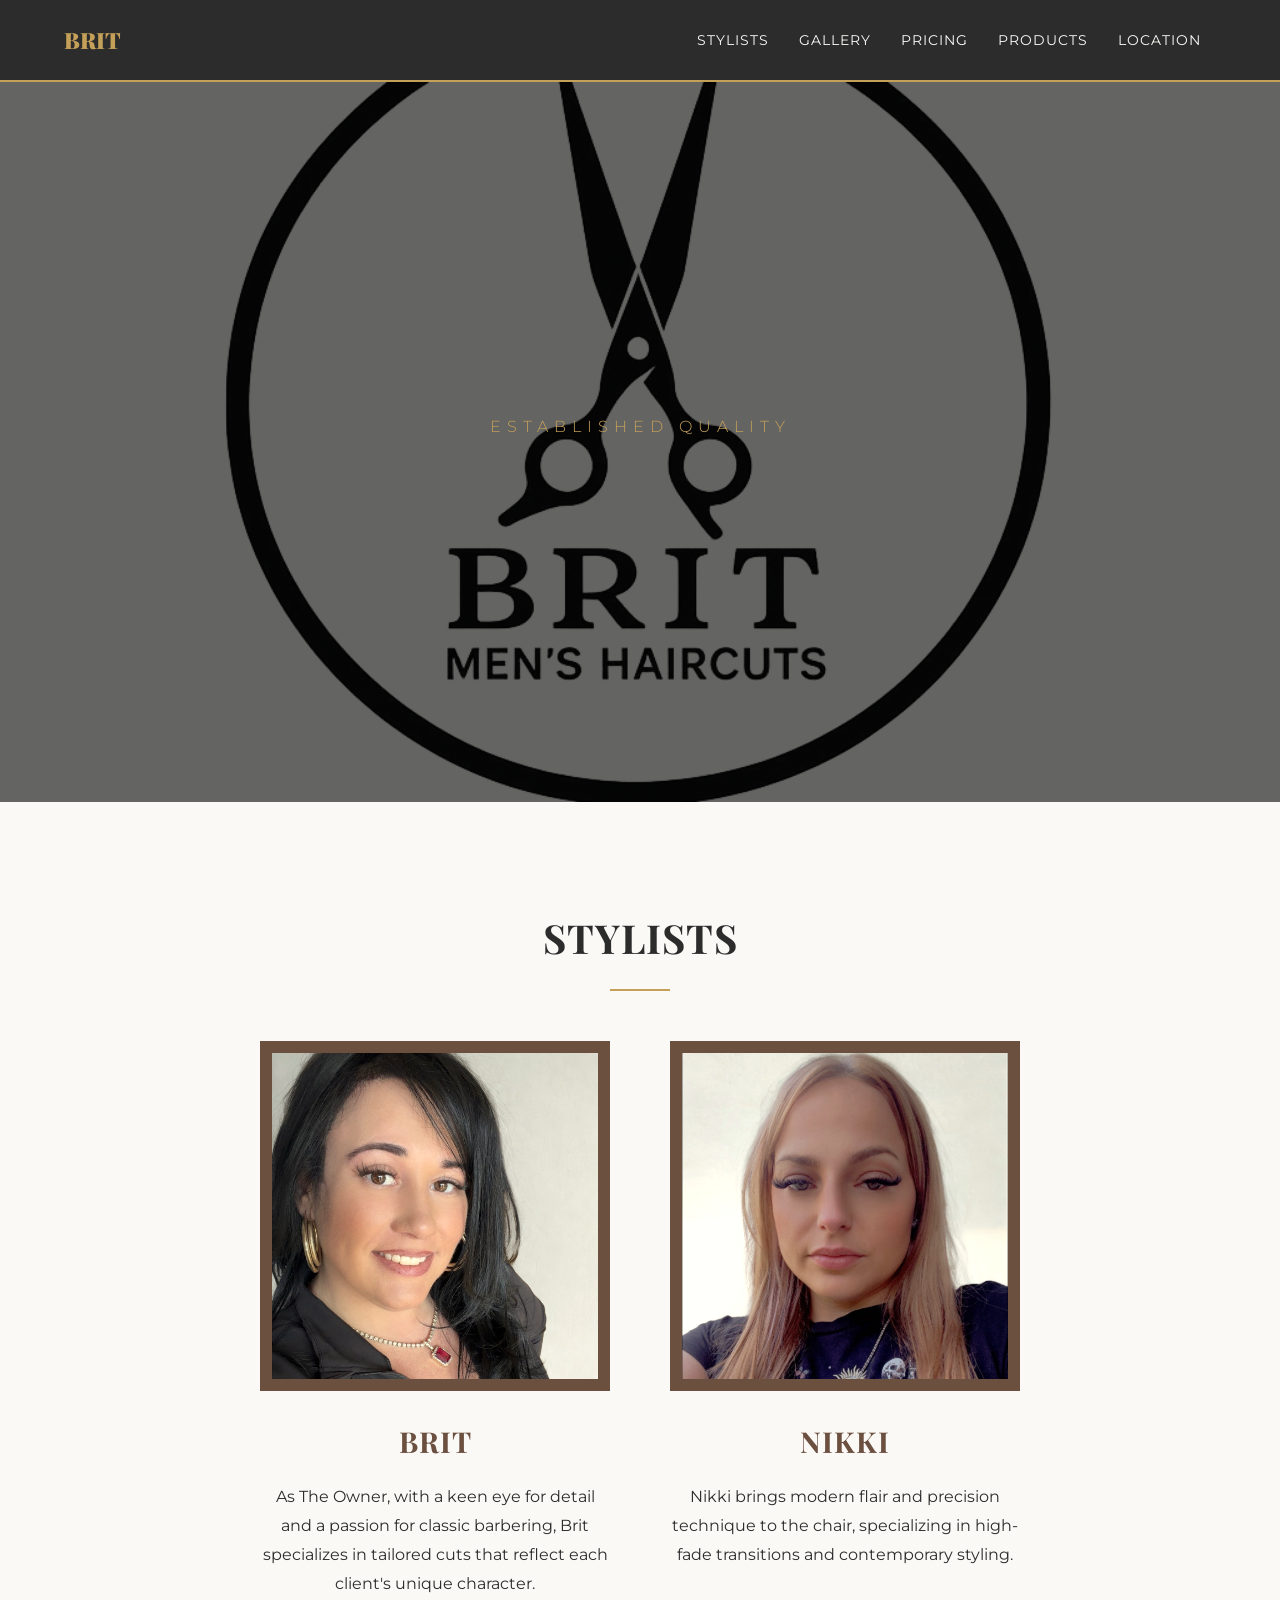
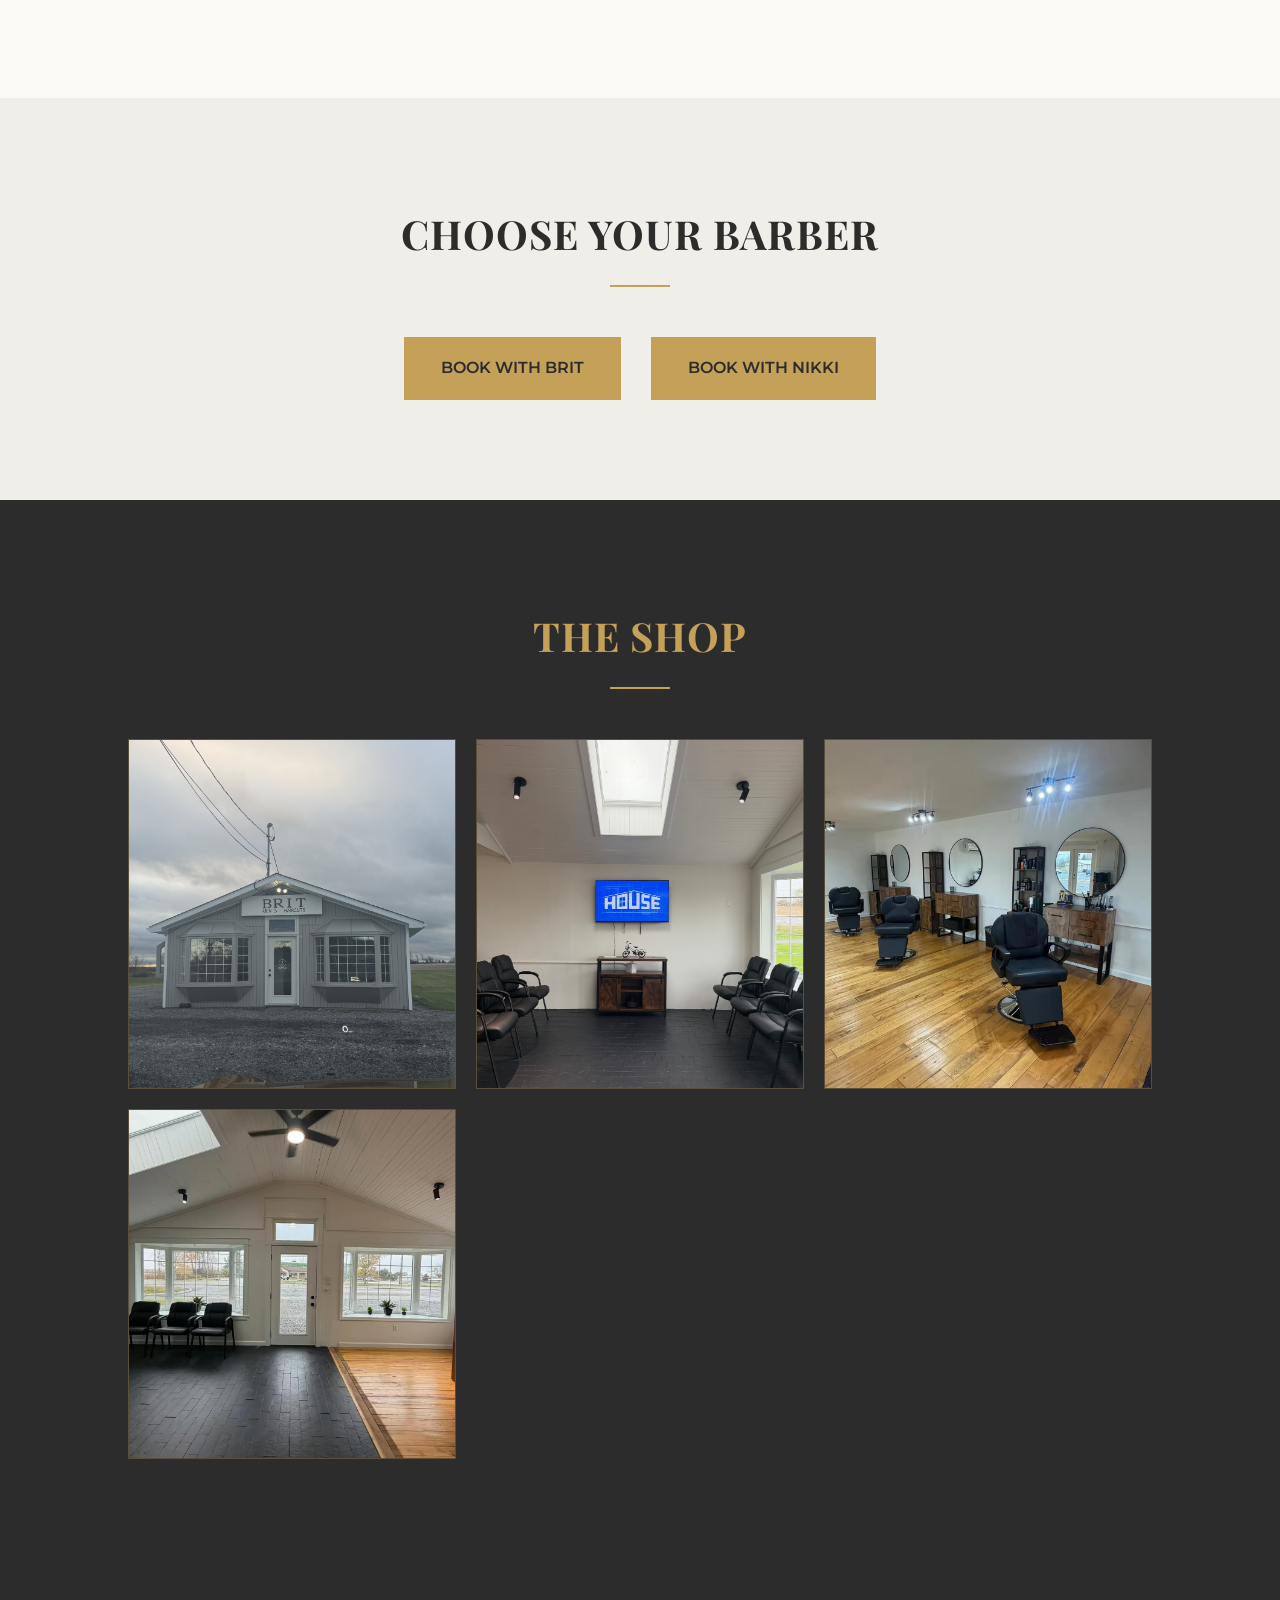
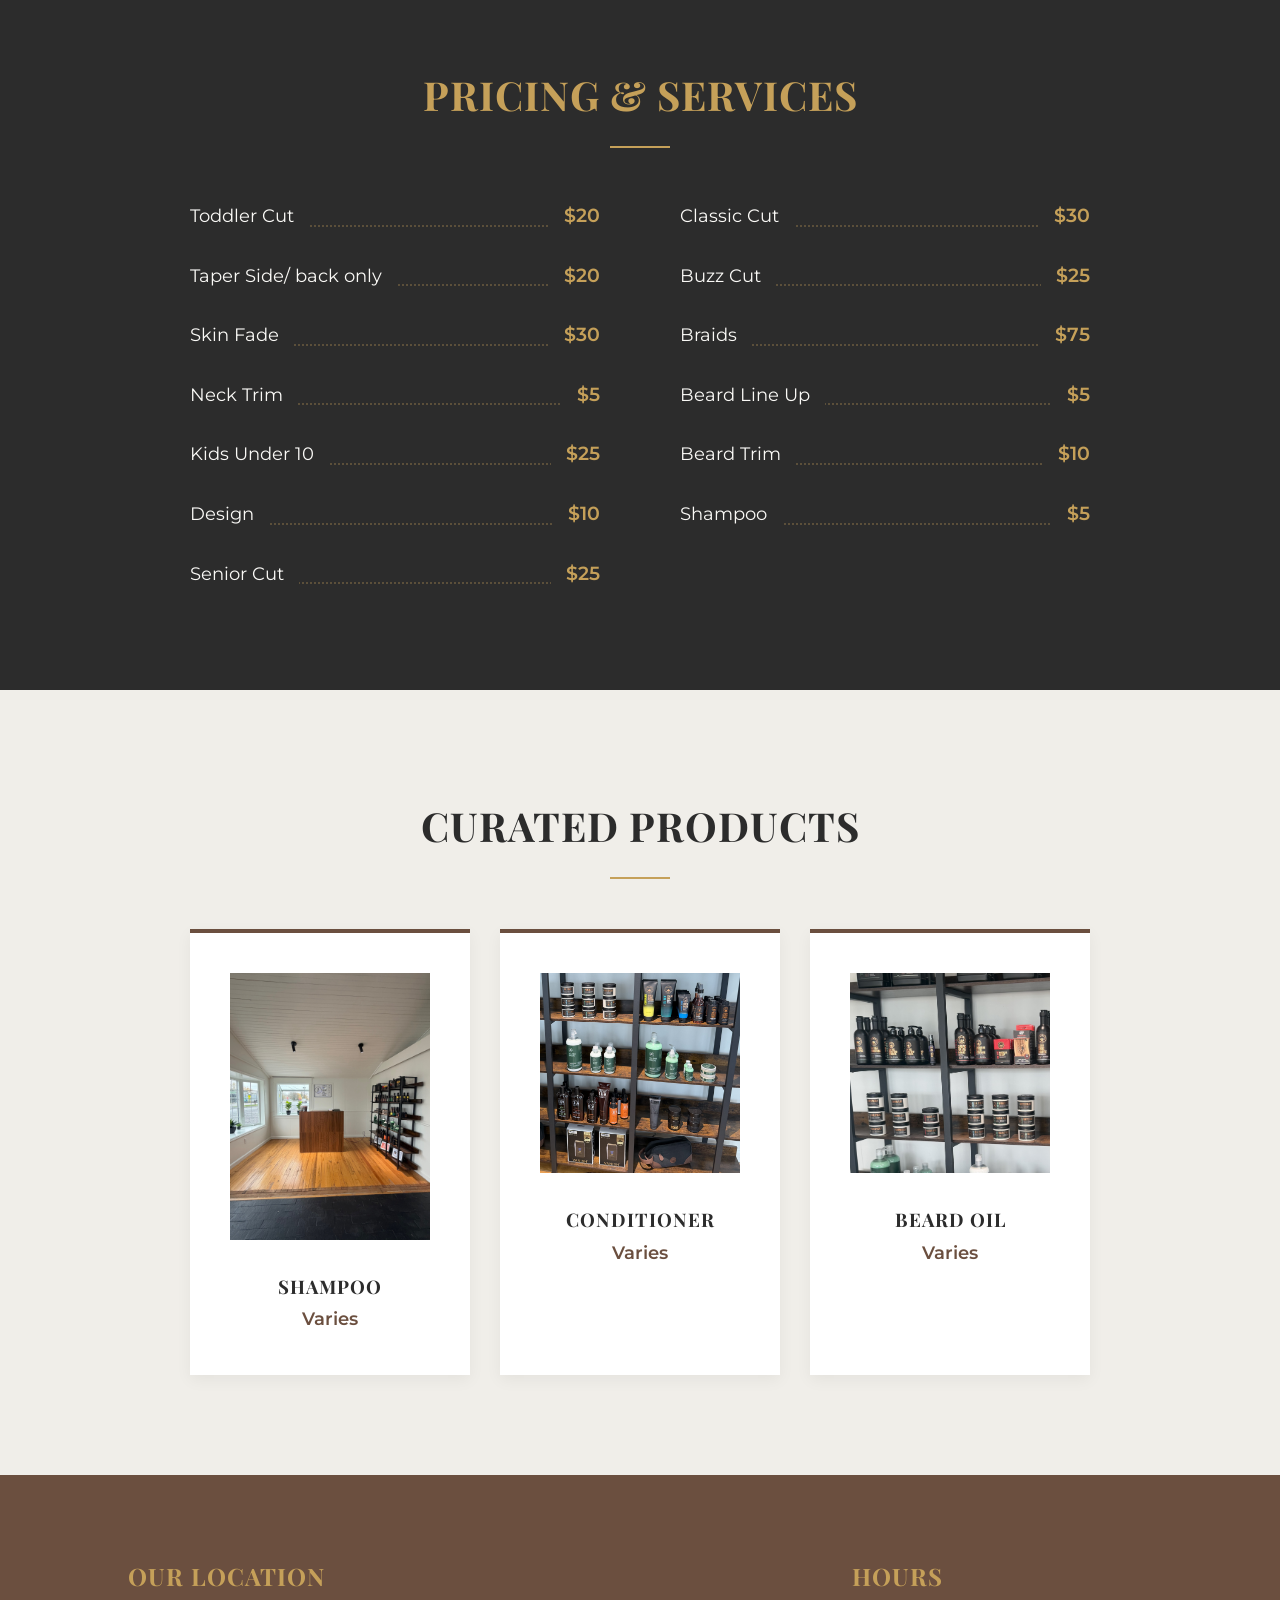
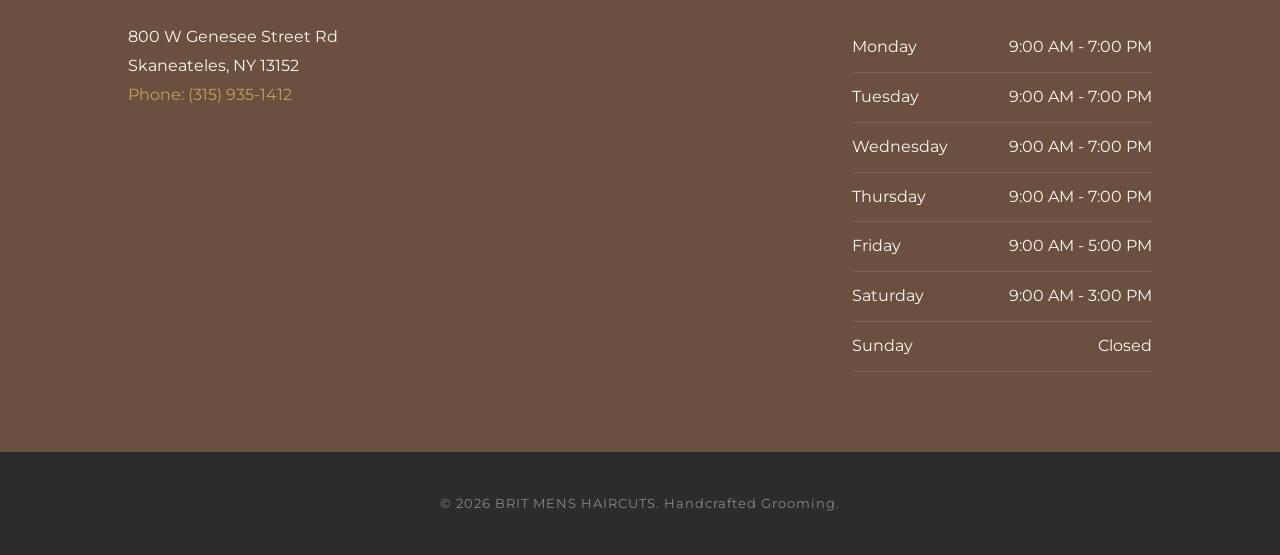
==== commit 0dbbd14c: "Add files via upload" ====
--- a/index.html
+++ b/index.html
@@ -1,9 +1,10 @@
+
 <!DOCTYPE html>
 <html lang="en">
 <head>
     <meta charset="UTF-8">
     <meta name="viewport" content="width=device-width, initial-scale=1.0">
-    <title>BRIT | Premium Grooming</title>
+    <title>BRIT | Premium Haircuts</title>
     <link href="https://fonts.googleapis.com/css2?family=Montserrat:wght@300;400;600&family=Playfair+Display:ital,wght@0,700;0,900;1,700&display=swap" rel="stylesheet">
     <link rel="stylesheet" href="style.css">
 </head>
@@ -23,7 +24,7 @@
     <header class="hero">
         <div class="hero-content">
             <p class="hero-subtitle">ESTABLISHED QUALITY</p>
-            <h1>BRIT MENS HAIRCUTS</h1>
+            <h1></h1>
         </div>
     </header>
 
@@ -32,30 +33,37 @@
         <div class="stylist-container">
             <div class="stylist-card">
                 <div class="img-frame">
-                    <img src="brit.jpg" alt="Brit">
+                    <img src="Brit.jpg" alt="Brit">
                 </div>
                 <h3>Brit</h3>
                 <p>As The Owner, with a keen eye for detail and a passion for classic barbering, Brit specializes in tailored cuts that reflect each client's unique character.</p>
-                <a href="https://book.squareup.com/appointments/6clszbzpspv32l/location/LMTXCFDJTFKM6/services?buttonTextColor=ffffff&color=000000&locale=en&referrer=so" class="btn-small stylist-btn">Book With Brit</a>
             </div>
             <div class="stylist-card">
                 <div class="img-frame">
-                    <img src="nikki.jpg" alt="Nikki">
+                    <img src="Nikki.jpg" alt="Nikki">
                 </div>
                 <h3>Nikki</h3>
                 <p>Nikki brings modern flair and precision technique to the chair, specializing in high-fade transitions and contemporary styling.</p>
-                <a href="https://book.squareup.com/appointments/llkgmjyeghk27f/location/LXADZ5MVKC6RW/services?buttonTextColor=ffffff&color=4d4d4d&locale=en&referrer=so&team_member_id=TMaXLWyvo0pKPh-H" class="btn-small stylist-btn">Book With Nikki</a>
             </div>
+        </div>
+    </section>
+
+    
+    <section id="choose-barber" class="section bg-offwhite">
+        <h2 class="section-title">Choose Your Barber</h2>
+        <div class="choose-barber-container">
+            <a href="https://book.squareup.com/appointments/6clszbzpspv32l/location/LMTXCFDJTFKM6/services?buttonTextColor=ffffff&color=000000&locale=en&referrer=so" class="btn-small choose-btn">Book With Brit</a>
+            <a href="https://book.squareup.com/appointments/llkgmjyeghk27f/location/LXADZ5MVKC6RW/services?buttonTextColor=ffffff&color=4d4d4d&locale=en&referrer=so&team_member_id=TMaXLWyvo0pKPh-H" class="btn-small choose-btn">Book With Nikki</a>
         </div>
     </section>
 
     <section id="gallery" class="section bg-charcoal">
         <h2 class="section-title gold-text">The Shop</h2>
         <div class="grid">
-            <img src="shop6.jpg" alt="Interior View">
-            <img src="shop2.jpeg" alt="Barber Chair">
-            <img src="shop3.jpg" alt="Waiting Area">
-            <img src="shop4.jpg" alt="The Details">
+            <img src="Shop1.jpg" alt="Interior View">
+            <img src="Shop2.JPG" alt="Barber Chair">
+            <img src="Shop3.JPEG" alt="Waiting Area">
+            <img src="Shop5.JPEG" alt="The Details">
         </div>
     </section>
 
@@ -84,19 +92,19 @@
         <h2 class="section-title">Curated Products</h2>
         <div class="product-container">
             <div class="product-card">
-                <img src="pomade.jpg" alt="Product">
-                <h3>Matte Clay</h3>
-                <span class="price">$24.00</span>
+                <img src="pic1.JPG" alt="Product">
+                <h3>Shampoo</h3>
+                <span class="price">Varies</span>
             </div>
             <div class="product-card">
-                <img src="oil.jpg" alt="Product">
-                <h3>Beard Elixir</h3>
-                <span class="price">$20.00</span>
+                <img src="Pic2.jpg" alt="Product">
+                <h3>Conditioner</h3>
+                <span class="price">Varies</span>
             </div>
             <div class="product-card">
-                <img src="wash.jpg" alt="Product">
-                <h3>Daily Cleanser</h3>
-                <span class="price">$22.00</span>
+                <img src="Pic3.jpg" alt="Product">
+                <h3>Beard Oil</h3>
+                <span class="price">Varies</span>
             </div>
         </div>
     </section>
@@ -111,9 +119,13 @@
             <div class="info-box">
                 <h3>Hours</h3>
                 <ul class="hours-list">
-                    <li><span>Monday - Friday</span> <span>9:00 AM - 7:00 PM</span></li>
-                    <li><span>Saturday</span> <span>9:00 AM - 3:00 PM</span></li>
-                    <li><span>Sunday</span> <span>Closed</span></li>
+                    <li><span>Monday</span> <span>9:00 AM - 7:00 PM</span></li>
+<li><span>Tuesday</span> <span>9:00 AM - 7:00 PM</span></li>
+<li><span>Wednesday</span> <span>9:00 AM - 7:00 PM</span></li>
+<li><span>Thursday</span> <span>9:00 AM - 7:00 PM</span></li>
+<li><span>Friday</span> <span>9:00 AM - 5:00 PM</span></li>
+<li><span>Saturday</span> <span>9:00 AM - 3:00 PM</span></li>
+<li><span>Sunday</span> <span>Closed</span></li>
                 </ul>
             </div>
         </div>
--- a/style.css
+++ b/style.css
@@ -1,5 +1,140 @@
-
-/* Updated Stylist Card Layout */
+:root {
+    --charcoal: #2C2C2C;
+    --walnut: #6B4F3F;
+    --gold: #C5A059;
+    --off-white: #FAF9F6;
+    --pure-white: #FFFFFF;
+}
+
+* {
+    margin: 0;
+    padding: 0;
+    box-sizing: border-box;
+}
+
+body {
+    font-family: 'Montserrat', sans-serif;
+    background-color: var(--off-white);
+    color: var(--charcoal);
+    line-height: 1.8;
+    scroll-behavior: smooth;
+}
+
+h1, h2, h3 {
+    font-family: 'Playfair Display', serif;
+    text-transform: uppercase;
+    letter-spacing: 1px;
+}
+
+nav {
+    background-color: var(--charcoal);
+    display: flex;
+    justify-content: space-between;
+    align-items: center;
+    padding: 20px 5%;
+    position: sticky;
+    top: 0;
+    z-index: 1000;
+    border-bottom: 2px solid var(--gold);
+}
+
+.logo {
+    color: var(--gold);
+    font-weight: 900;
+    font-size: 1.4rem;
+    font-family: 'Playfair Display', serif;
+}
+
+.nav-links {
+    display: flex;
+    list-style: none;
+}
+
+.nav-links a {
+    color: var(--off-white);
+    text-decoration: none;
+    margin: 0 15px;
+    font-size: 0.85rem;
+    font-weight: 400;
+    text-transform: uppercase;
+    letter-spacing: 1px;
+    transition: color 0.3s;
+}
+
+.nav-links a:hover {
+    color: var(--gold);
+}
+
+.btn-small {
+    background: var(--gold);
+    color: var(--charcoal);
+    padding: 8px 18px;
+    text-decoration: none;
+    font-size: 0.8rem;
+    font-weight: 600;
+    text-transform: uppercase;
+}
+
+/* Stylist Specific Button */
+.stylist-btn {
+    display: inline-block;
+    margin-top: 20px;
+    padding: 12px 25px;
+    transition: all 0.3s ease;
+    border: 1px solid var(--gold);
+}
+
+.stylist-btn:hover {
+    background-color: transparent;
+    color: var(--walnut);
+    border-color: var(--walnut);
+}
+
+.hero {
+    height: 80vh;
+    background: linear-gradient(rgba(0,0,0,0.6), rgba(0,0,0,0.6)), url('logo.png') center/cover no-repeat;
+    display: flex;
+    align-items: center;
+    justify-content: center;
+    text-align: center;
+    color: var(--off-white);
+}
+
+.hero-subtitle {
+    letter-spacing: 6px;
+    margin-bottom: 10px;
+    font-weight: 300;
+    color: var(--gold);
+}
+
+.hero h1 {
+    font-size: 4rem;
+    margin-bottom: 30px;
+}
+
+.section {
+    padding: 100px 10%;
+    text-align: center;
+}
+
+.section-title {
+    font-size: 2.5rem;
+    margin-bottom: 50px;
+}
+
+.section-title::after {
+    content: '';
+    display: block;
+    width: 60px;
+    height: 2px;
+    background: var(--gold);
+    margin: 15px auto;
+}
+
+.bg-charcoal { background-color: var(--charcoal); color: var(--off-white); }
+.bg-offwhite { background-color: #f0eee9; }
+.gold-text { color: var(--gold); }
+
 .stylist-container {
     display: flex;
     justify-content: center;
@@ -9,17 +144,15 @@
 
 .stylist-card {
     max-width: 350px;
-    display: flex; /* Added to align button at the bottom */
+    display: flex;
     flex-direction: column;
     align-items: center;
-    text-align: center;
 }
 
 .img-frame {
     border: 12px solid var(--walnut);
     margin-bottom: 25px;
     background-color: var(--walnut);
-    width: 100%; /* Ensures frame doesn't shrink */
 }
 
 .stylist-card img {
@@ -34,24 +167,157 @@
     color: var(--walnut);
 }
 
-.stylist-card p {
+.grid {
+    display: grid;
+    grid-template-columns: repeat(auto-fit, minmax(280px, 1fr));
+    gap: 20px;
+}
+
+.grid img {
+    width: 100%;
+    height: 350px;
+    object-fit: cover;
+    border: 1px solid rgba(197, 160, 89, 0.3);
+}
+
+.pricing-container {
+    max-width: 900px;
+    margin: 0 auto;
+    text-align: left;
+}
+
+.pricing-list {
+    list-style: none;
+    column-count: 2;
+    column-gap: 80px;
+}
+
+.pricing-list li {
+    display: flex;
+    justify-content: space-between;
+    align-items: baseline;
+    margin-bottom: 25px;
+    font-size: 1.1rem;
+    position: relative;
+    break-inside: avoid;
+}
+
+.pricing-list li::before {
+    content: '';
+    position: absolute;
+    bottom: 6px;
+    left: 0;
+    right: 0;
+    height: 1px;
+    border-bottom: 2px dotted rgba(197, 160, 89, 0.3);
+    z-index: 1;
+}
+
+.pricing-list li .service-name {
+    background-color: var(--charcoal);
+    padding-right: 15px;
+    z-index: 2;
+}
+
+.pricing-list li .price-amount {
+    background-color: var(--charcoal);
+    padding-left: 15px;
+    color: var(--gold);
+    font-weight: 600;
+    font-size: 1.2rem;
+    z-index: 2;
+}
+
+.product-container {
+    display: flex;
+    justify-content: center;
+    gap: 30px;
+    flex-wrap: wrap;
+}
+
+.product-card {
+    background: var(--pure-white);
+    padding: 40px;
+    width: 280px;
+    box-shadow: 0 5px 15px rgba(0,0,0,0.05);
+    border-top: 4px solid var(--walnut);
+}
+
+.product-card img {
+    width: 100%;
     margin-bottom: 20px;
-    flex-grow: 1; /* Pushes the button to the bottom if text lengths differ */
-}
-
-/* Specific styling for the Booking Button under Stylists */
-.stylist-btn {
-    display: inline-block;
-    width: auto;
-    min-width: 200px;
-    padding: 12px 25px;
-    transition: all 0.3s ease;
-    border: 1px solid var(--gold);
-    cursor: pointer;
-}
-
-.stylist-btn:hover {
-    background-color: transparent;
+}
+
+.price {
+    font-weight: 600;
     color: var(--walnut);
-    border: 1px solid var(--walnut);
-}
+    font-size: 1.1rem;
+}
+
+.info-section {
+    background-color: var(--walnut);
+    color: var(--off-white);
+    padding: 80px 10%;
+}
+
+.info-container {
+    display: flex;
+    justify-content: space-between;
+    flex-wrap: wrap;
+    gap: 40px;
+}
+
+.info-box h3 {
+    color: var(--gold);
+    margin-bottom: 25px;
+    font-size: 1.5rem;
+}
+
+.hours-list {
+    list-style: none;
+    min-width: 300px;
+}
+
+.hours-list li {
+    display: flex;
+    justify-content: space-between;
+    border-bottom: 1px solid rgba(250, 249, 246, 0.1);
+    padding: 10px 0;
+}
+
+footer {
+    background: var(--charcoal);
+    color: #888;
+    text-align: center;
+    padding: 40px;
+    font-size: 0.8rem;
+    letter-spacing: 1px;
+}
+
+@media (max-width: 768px) {
+    .nav-links { display: none; }
+    .hero h1 { font-size: 2.5rem; }
+    .info-container { flex-direction: column; text-align: center; }
+    .hours-list li { justify-content: center; gap: 20px; }
+    .pricing-list { column-count: 1; }
+}
+
+
+.choose-barber-container {
+    display:flex;
+    justify-content:center;
+    gap:30px;
+    flex-wrap:wrap;
+    margin-top:30px;
+}
+.choose-btn{
+    padding:15px 35px;
+    font-size:1rem;
+    border:2px solid var(--gold);
+    transition:all .3s ease;
+}
+.choose-btn:hover{
+    background:transparent;
+    color:var(--walnut);
+    border-color:var(--walnut);
+}
